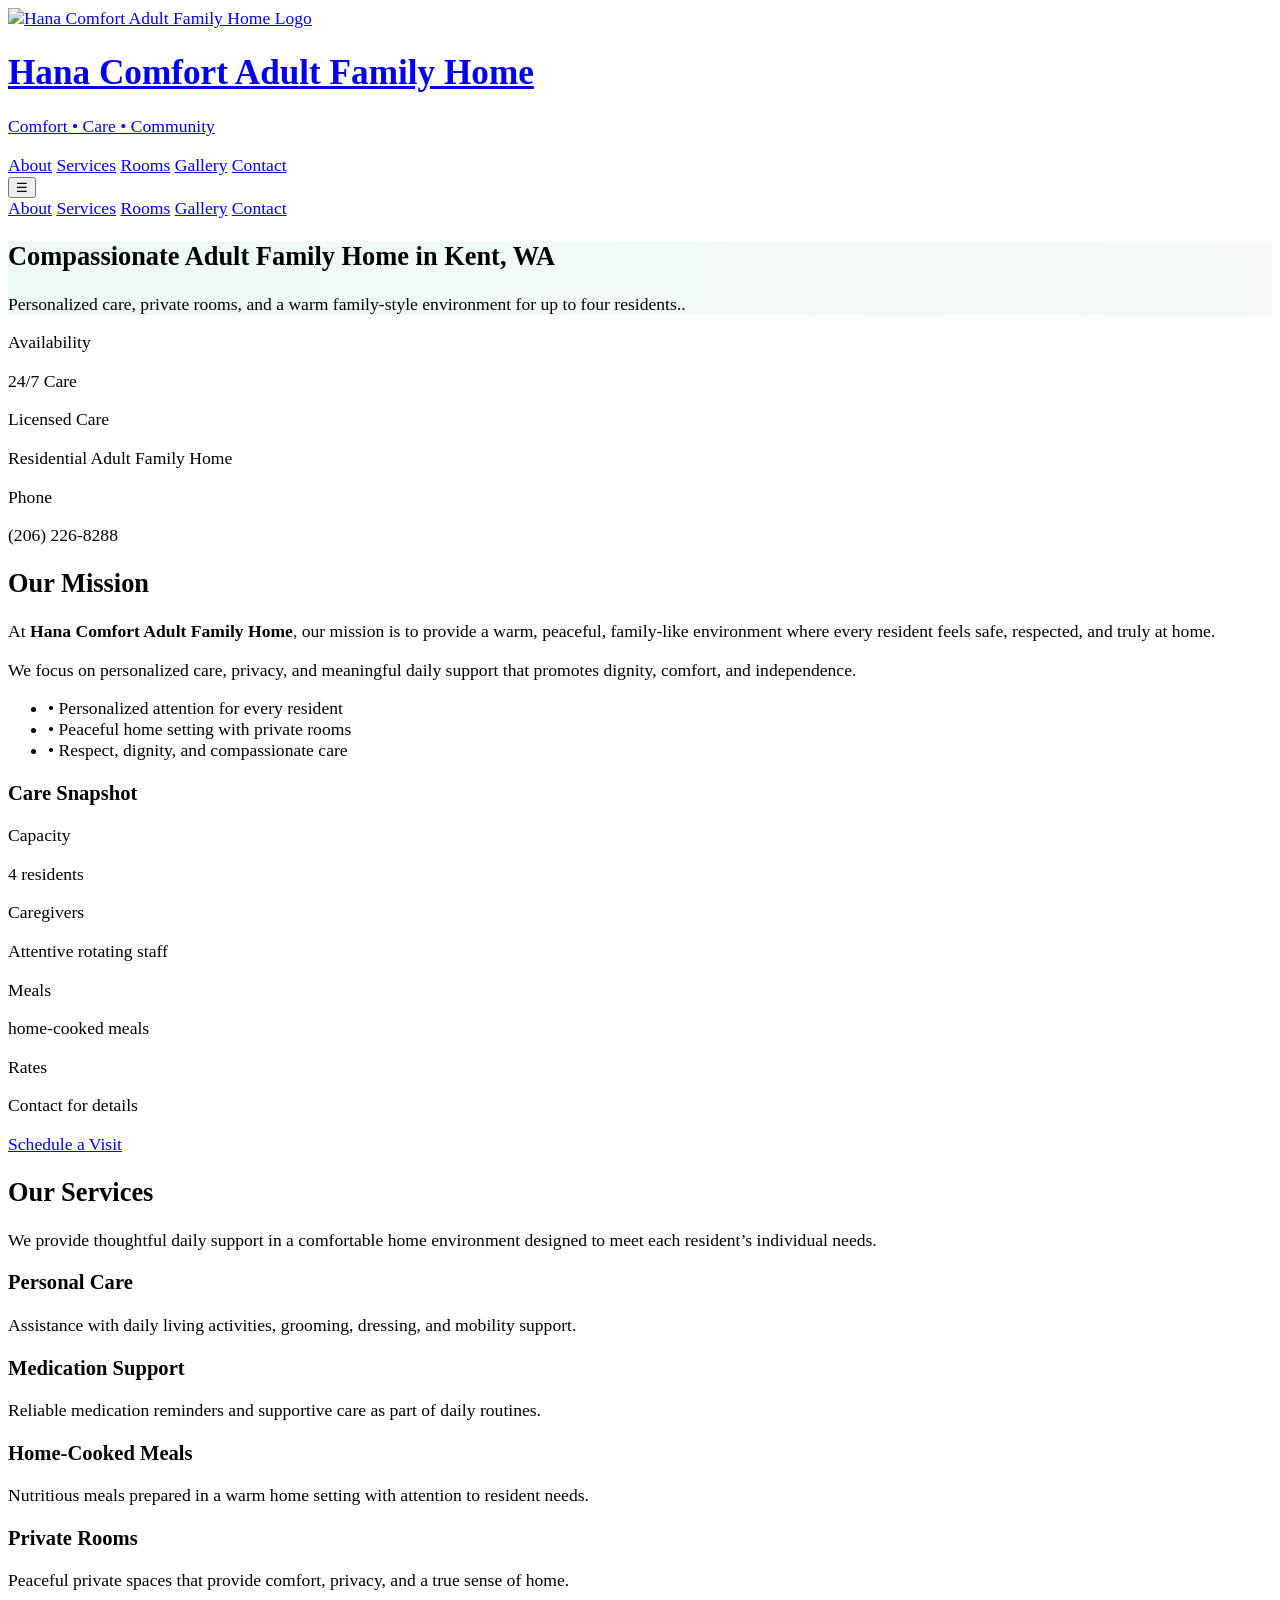
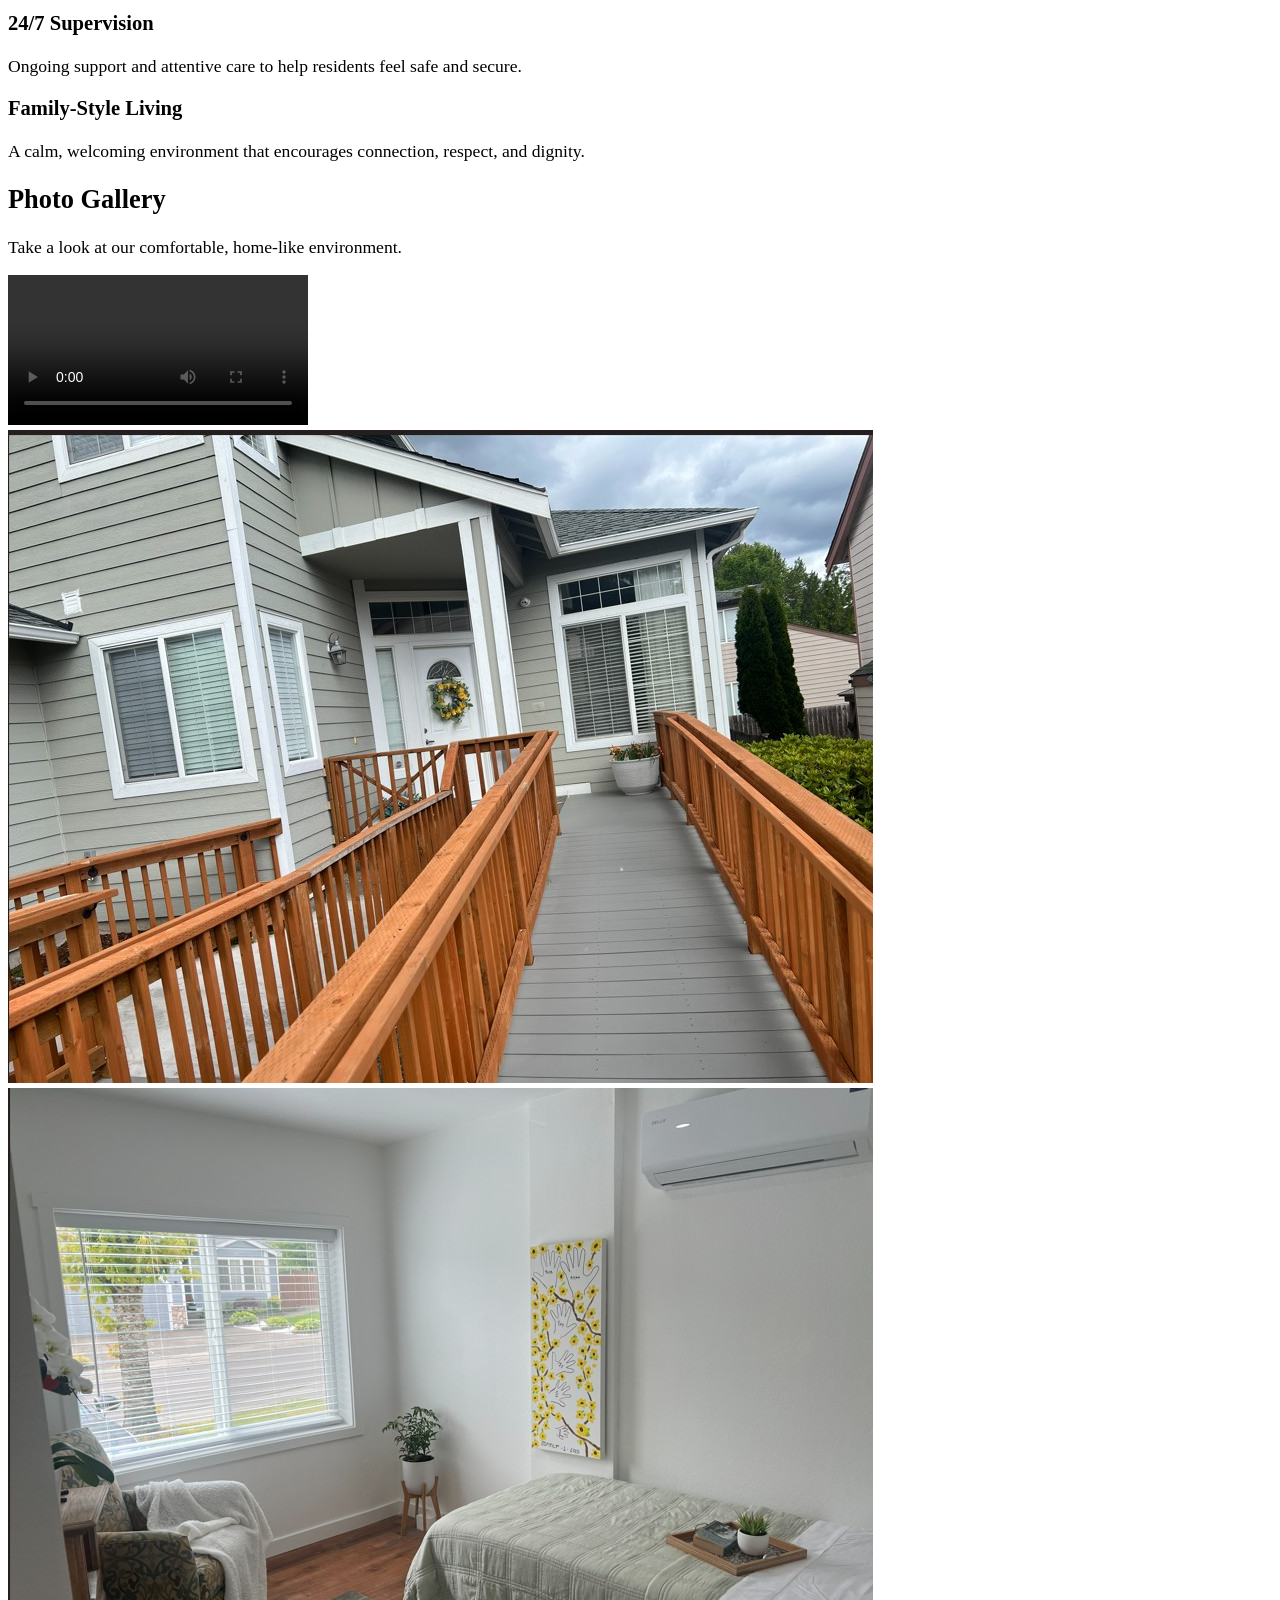
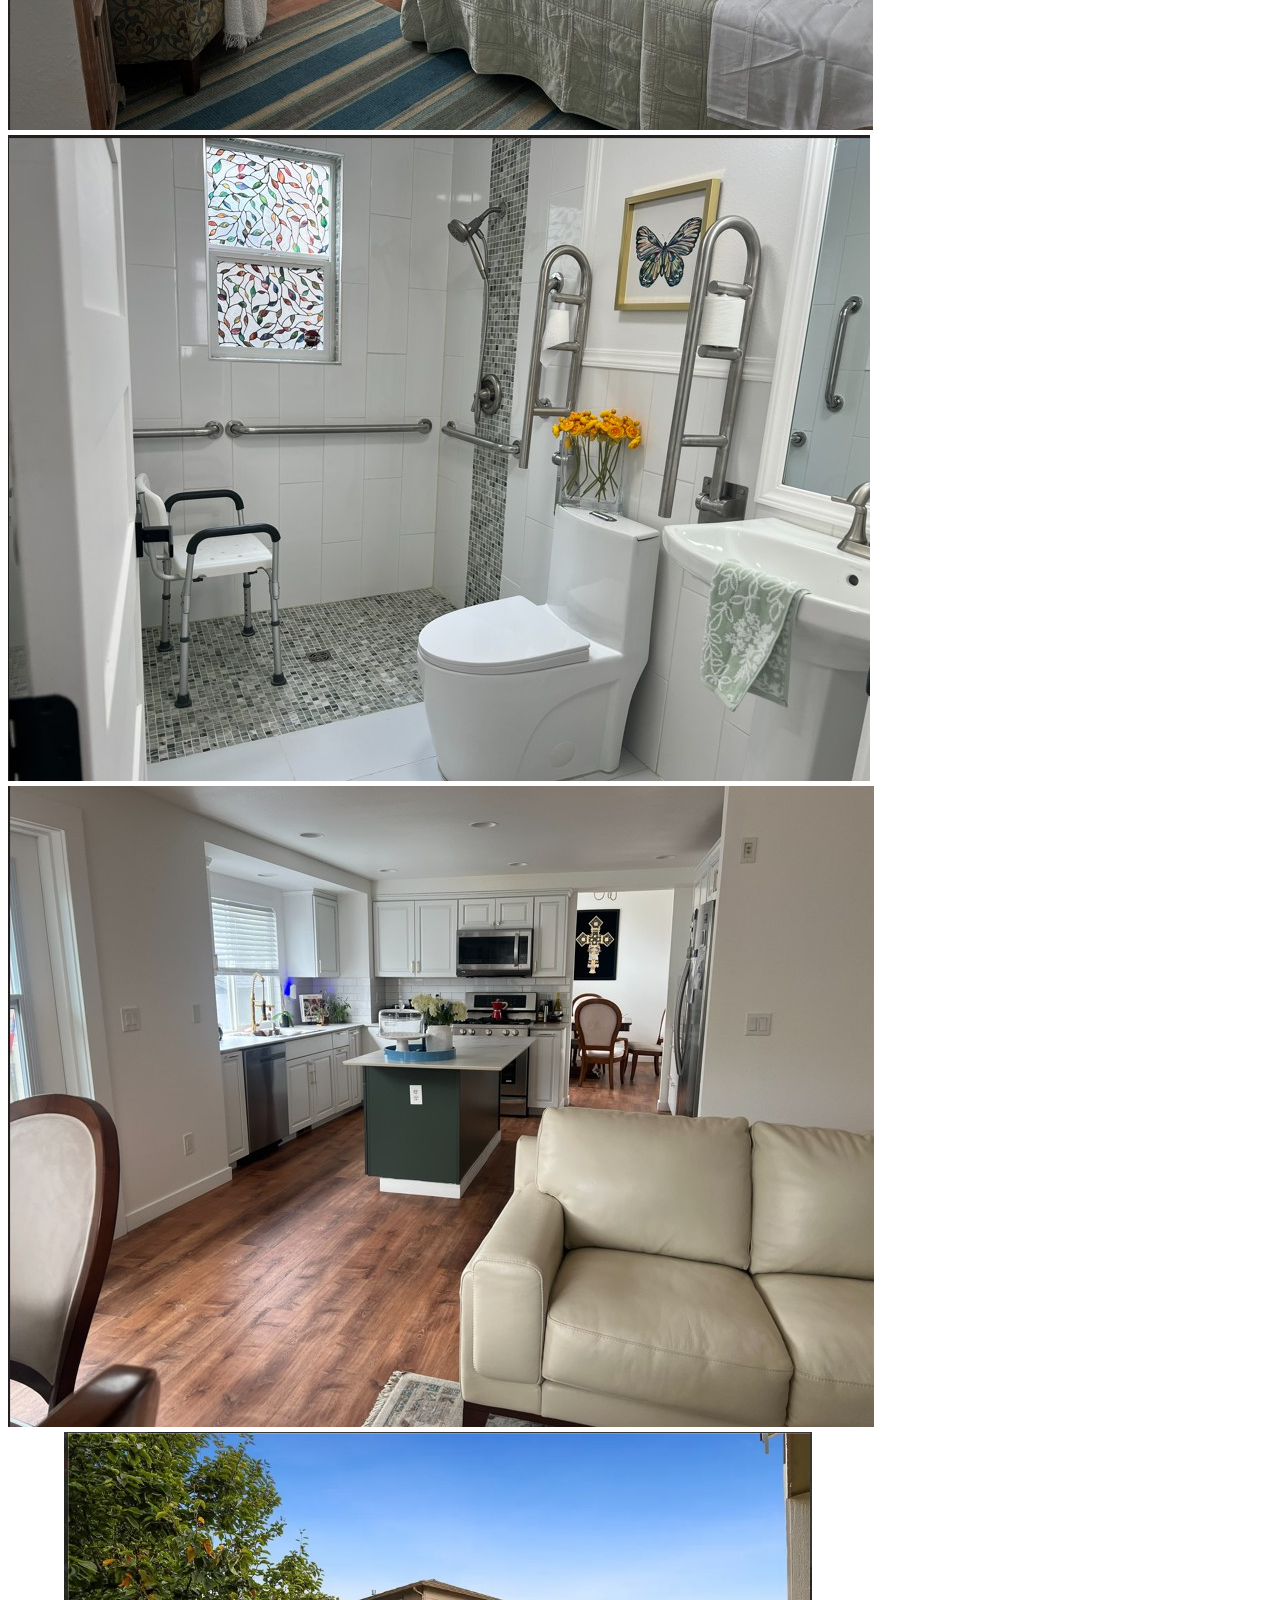
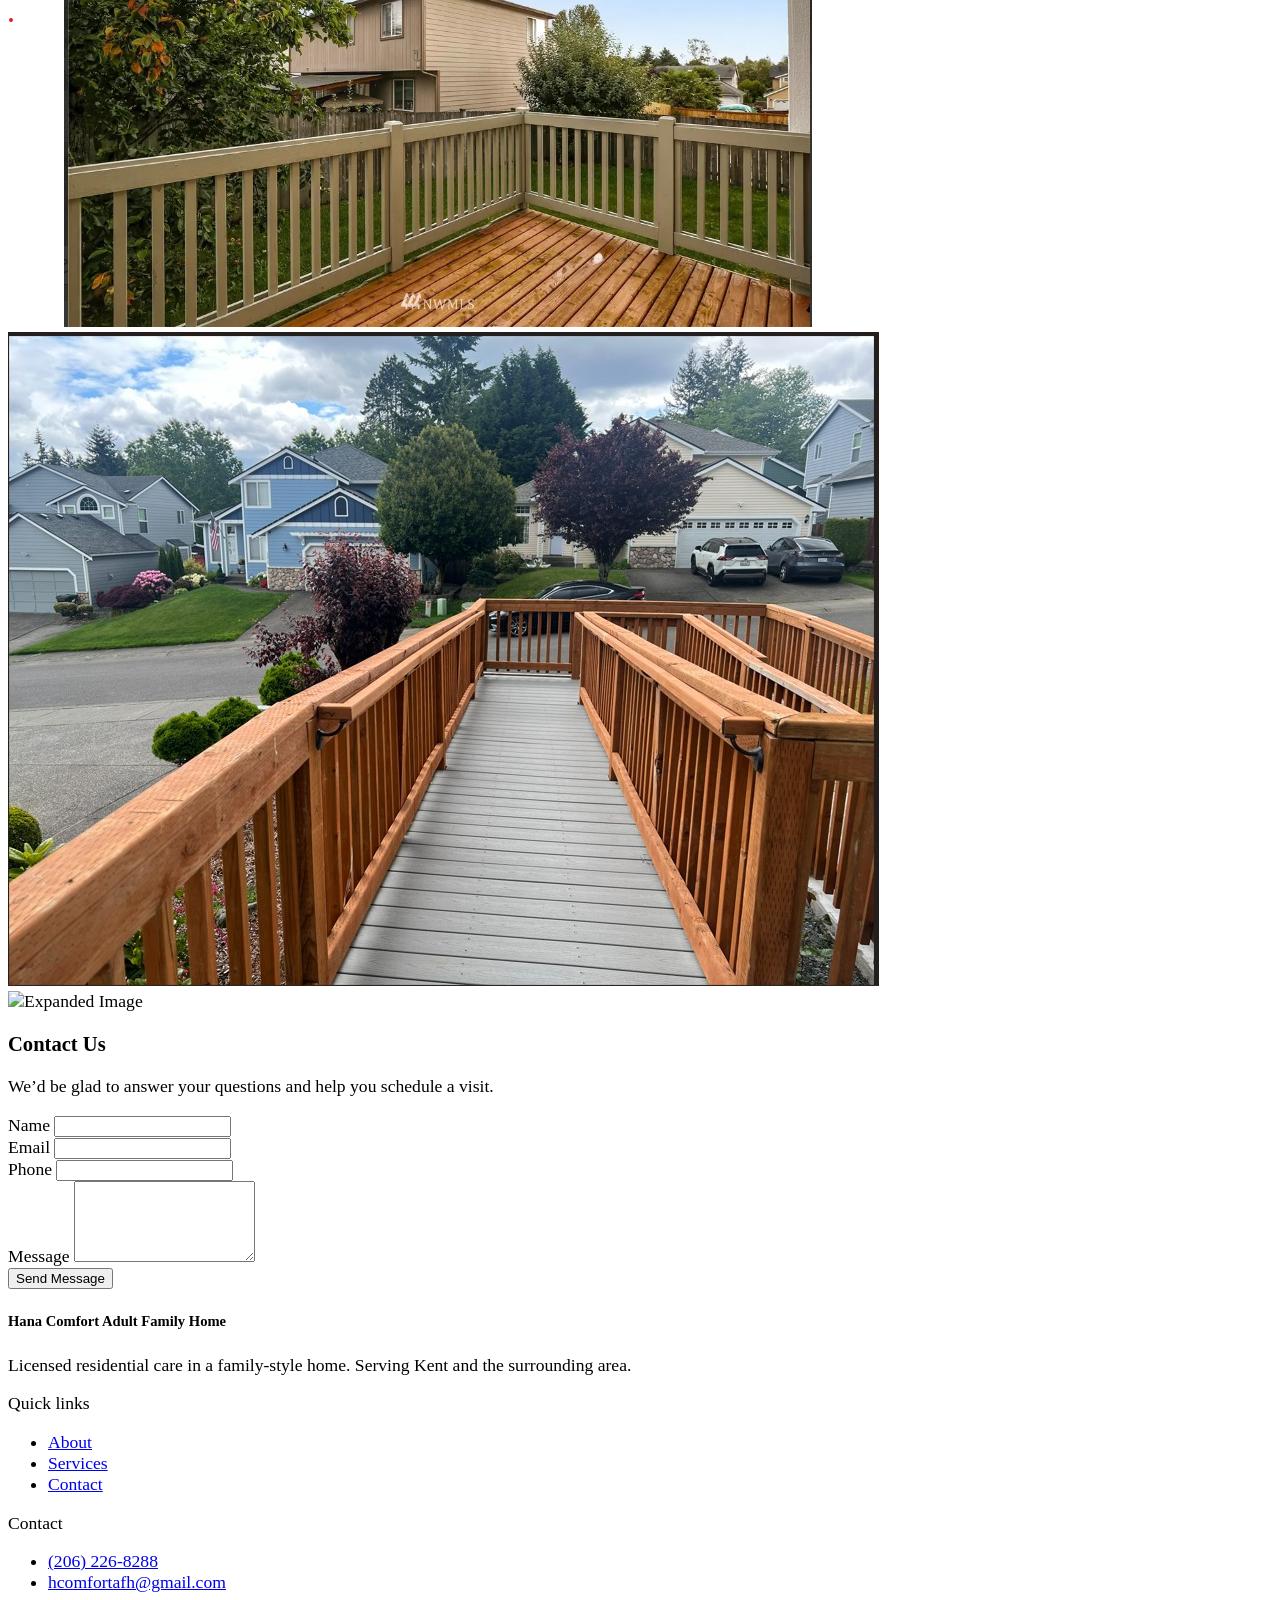
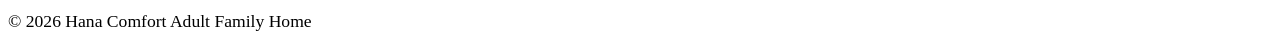
==== index.html @ 5537811c "more professional and less text" ====
<!doctype html>
<html lang="en">
<head>
    <!-- =========================================================
         BASIC PAGE SETUP
         ========================================================= -->
    <meta charset="utf-8" />
    <meta name="viewport" content="width=device-width,initial-scale=1" />
    <title>Hana Comfort Adult Family Home</title>
    <meta name="description" content="Hana Comfort Adult Family Home — compassionate, licensed residential care in a home-like setting." />

    <!-- Tailwind CDN for styling -->
    <script src="https://cdn.tailwindcss.com"></script>

    <style>
        /* =========================================================
           SMALL CUSTOM CSS
           ========================================================= */
        .gradient-hero {
            background: linear-gradient(90deg, rgba(16,185,129,0.08), rgba(6,95,70,0.04));
        }

        .focus-ring:focus {
            outline: 3px solid rgba(16,185,129,0.25);
            outline-offset: 2px;
        }

        body {
            font-size: 1.1rem;
        }
    </style>
</head>

<body class="antialiased text-slate-900 bg-slate-50">

<!-- =========================================================
     HEADER
     ========================================================= -->
<header class="bg-white shadow-sm">
    <div class="max-w-7xl mx-auto px-6 py-3 flex items-center justify-between">

        <!-- Logo + Site Name -->
        <a href="#home" class="flex items-center gap-3 min-w-0">
            <img
                    src="images/hana comfort logo.jpg"
                    alt="Hana Comfort Adult Family Home Logo"
                    class="w-14 h-14 rounded-full object-cover border border-slate-200"
            >
            <div class="min-w-0">
                <h1 class="text-lg md:text-2xl font-semibold leading-tight text-slate-900">
                    Hana Comfort Adult Family Home
                </h1>
                <p class="text-sm text-slate-500 leading-tight">
                    Comfort • Care • Community
                </p>
            </div>
        </a>

        <!-- Desktop navigation -->
        <nav id="nav" class="hidden md:flex items-center gap-6 text-sm text-slate-700">
            <a href="#about" class="hover:underline">About</a>
            <a href="#services" class="hover:underline">Services</a>
            <a href="#rooms" class="hover:underline">Rooms</a>
            <a href="#gallery" class="hover:underline">Gallery</a>
            <a href="#contact" class="hover:underline">Contact</a>
        </nav>

        <!-- Mobile menu button -->
        <button id="menuBtn"
                class="md:hidden p-2 rounded-md border border-slate-300"
                aria-expanded="false"
                aria-controls="mobileMenu">
            ☰
        </button>
    </div>

    <!-- Mobile menu -->
    <div id="mobileMenu" class="md:hidden hidden border-t bg-white">
        <div class="px-6 py-4 flex flex-col gap-3 text-slate-700">
            <a href="#about" class="block">About</a>
            <a href="#services" class="block">Services</a>
            <a href="#rooms" class="block">Rooms</a>
            <a href="#gallery" class="block">Gallery</a>
            <a href="#contact" class="block">Contact</a>
        </div>
    </div>
</header>

<main id="home">

    <!-- =========================================================
         HERO SECTION
         ========================================================= -->
    <section class="gradient-hero">
        <div class="max-w-7xl mx-auto px-8 py-12 grid grid-cols-1 gap-8 items-center">
            <div>
                <h1 class="text-4xl md:text-4xl font-extrabold">Compassionate Adult Family Home in Kent, WA</h1>

                <p class="mt-4 text-slate-600">
                    Personalized care, private rooms, and a warm family-style environment for up to four residents..
                </p>

                <!--<div class="mt-6 flex gap-3">
                    <a href="#contact" class="px-5 py-3 bg-emerald-500 text-white rounded-md shadow">Schedule a Visit</a>
                </div>-->

                <!--<p class="mt-5 text-sm text-slate-500">
                    24/7 care • Private rooms • Licensed caregivers
                </p>-->
            </div>
        </div>
    </section>

    <!-- =========================================================
         QUICK INFO STRIP
         ========================================================= -->
    <section class="bg-white border-t border-b border-slate-200">
        <div class="max-w-6xl mx-auto px-6 py-6 grid md:grid-cols-3 gap-6 text-center md:text-left">
            <div>
                <p class="text-sm text-slate-500">Availability</p>
                <p class="text-lg font-semibold text-slate-900">24/7 Care</p>
            </div>

            <div>
                <p class="text-sm text-slate-500">Licensed Care</p>
                <p class="text-lg font-semibold text-slate-900">Residential Adult Family Home</p>
            </div>

            <div>
                <p class="text-sm text-slate-500">Phone</p>
                <p class="text-lg font-semibold text-slate-900">(206) 226-8288</p>
            </div>
        </div>
    </section>

    <!-- =========================================================
         ABOUT SECTION
         ========================================================= -->
    <section id="about" class="bg-white py-16">
        <div class="max-w-6xl mx-auto px-6 grid md:grid-cols-2 gap-12 items-start">

            <div>
                <h2 class="text-2xl md:text-3xl font-semibold text-slate-900">
                    Our Mission
                </h2>

                <p class="mt-5 text-slate-600 leading-relaxed">
                    At <strong>Hana Comfort Adult Family Home</strong>, our mission is to provide
                    a warm, peaceful, family-like environment where every resident feels safe,
                    respected, and truly at home.
                </p>

                <p class="mt-4 text-slate-600 leading-relaxed">
                    We focus on personalized care, privacy, and meaningful daily support that
                    promotes dignity, comfort, and independence.
                </p>

                <ul class="mt-6 space-y-2 text-slate-700">
                    <li>• Personalized attention for every resident</li>
                    <li>• Peaceful home setting with private rooms</li>
                    <li>• Respect, dignity, and compassionate care</li>
                </ul>
            </div>

            <div class="bg-slate-50 rounded-2xl border border-slate-200 p-6">
                <h3 class="text-xl font-semibold text-slate-900">Care Snapshot</h3>

                <div class="mt-5 grid grid-cols-2 gap-6 text-slate-700">
                    <div>
                        <p class="text-sm text-slate-500">Capacity</p>
                        <p class="font-medium">4 residents</p>
                    </div>

                    <div>
                        <p class="text-sm text-slate-500">Caregivers</p>
                        <p class="font-medium">Attentive rotating staff</p>
                    </div>

                    <div>
                        <p class="text-sm text-slate-500">Meals</p>
                        <p class="font-medium">home-cooked meals</p>
                    </div>

                    <div>
                        <p class="text-sm text-slate-500">Rates</p>
                        <p class="font-medium">Contact for details</p>
                    </div>
                    <div class="mt-6 flex gap-3">
                        <a href="#contact" class="px-5 py-3 bg-emerald-500 text-white rounded-md shadow">Schedule a Visit</a>
                    </div>
                </div>
            </div>

        </div>
    </section>

    <!-- =========================================================
         SERVICES SECTION
         ========================================================= -->
    <section id="services" class="bg-slate-100 py-16">
        <div class="max-w-6xl mx-auto px-6">
            <div class="max-w-2xl">
                <h2 class="text-2xl md:text-3xl font-semibold text-slate-900">
                    Our Services
                </h2>
                <p class="mt-4 text-slate-600 leading-relaxed">
                    We provide thoughtful daily support in a comfortable home environment designed
                    to meet each resident’s individual needs.
                </p>
            </div>

            <div class="mt-10 grid md:grid-cols-3 gap-6">
                <div class="bg-white rounded-2xl border border-slate-200 p-6">
                    <h3 class="text-lg font-semibold text-slate-900">Personal Care</h3>
                    <p class="mt-3 text-slate-600 leading-relaxed">
                        Assistance with daily living activities, grooming, dressing, and mobility support.
                    </p>
                </div>

                <div class="bg-white rounded-2xl border border-slate-200 p-6">
                    <h3 class="text-lg font-semibold text-slate-900">Medication Support</h3>
                    <p class="mt-3 text-slate-600 leading-relaxed">
                        Reliable medication reminders and supportive care as part of daily routines.
                    </p>
                </div>

                <div class="bg-white rounded-2xl border border-slate-200 p-6">
                    <h3 class="text-lg font-semibold text-slate-900">Home-Cooked Meals</h3>
                    <p class="mt-3 text-slate-600 leading-relaxed">
                        Nutritious meals prepared in a warm home setting with attention to resident needs.
                    </p>
                </div>

                <div class="bg-white rounded-2xl border border-slate-200 p-6">
                    <h3 class="text-lg font-semibold text-slate-900">Private Rooms</h3>
                    <p class="mt-3 text-slate-600 leading-relaxed">
                        Peaceful private spaces that provide comfort, privacy, and a true sense of home.
                    </p>
                </div>

                <div class="bg-white rounded-2xl border border-slate-200 p-6">
                    <h3 class="text-lg font-semibold text-slate-900">24/7 Supervision</h3>
                    <p class="mt-3 text-slate-600 leading-relaxed">
                        Ongoing support and attentive care to help residents feel safe and secure.
                    </p>
                </div>

                <div class="bg-white rounded-2xl border border-slate-200 p-6">
                    <h3 class="text-lg font-semibold text-slate-900">Family-Style Living</h3>
                    <p class="mt-3 text-slate-600 leading-relaxed">
                        A calm, welcoming environment that encourages connection, respect, and dignity.
                    </p>
                </div>
            </div>
        </div>
    </section>
    </section>

    <!-- =========================================================
         ROOMS SECTION
         ========================================================= -->
<!--    <section id="rooms" class="bg-white py-16">
        <div class="max-w-6xl mx-auto px-6">
            <div class="max-w-2xl">
                <h2 class="text-2xl md:text-3xl font-semibold text-slate-900">
                    Private Rooms
                </h2>
                <p class="mt-4 text-slate-600 leading-relaxed">
                    Our home offers a small, peaceful setting with private rooms that help residents
                    feel comfortable, secure, and respected.
                </p>
            </div>

            <div class="mt-10 grid md:grid-cols-2 gap-6">
                <div class="bg-slate-50 rounded-2xl border border-slate-200 p-6">
                    <h3 class="text-lg font-semibold text-slate-900">Comfortable Living Spaces</h3>
                    <p class="mt-3 text-slate-600">
                        Designed to feel warm, calm, and welcoming for daily life.
                    </p>
                </div>

                <div class="bg-slate-50 rounded-2xl border border-slate-200 p-6">
                    <h3 class="text-lg font-semibold text-slate-900">Small Home Environment</h3>
                    <p class="mt-3 text-slate-600">
                        With only four residents, each person receives more personal attention and care.
                    </p>
                </div>
            </div>
        </div>
    </section>-->

    <!-- =========================================================
         GALLERY SECTION
         ========================================================= -->
    <section id="gallery" class="bg-emerald-50 py-20">
        <div class="max-w-7xl mx-auto px-8 text-center">
            <h2 class="text-3xl font-bold text-emerald-800 mb-12">Photo Gallery</h2>
            <p class="mt-3 text-slate-600">
                Take a look at our comfortable, home-like environment.
            </p>

            <!-- Video -->
            <div class="mt-8">
                <video controls class="w-full rounded-xl">
                    <source src="video/home-tour.mp4" type="video/mp4">
                </video>
            </div>

            <div class="grid sm:grid-cols-2 md:grid-cols-3 gap-4">
                <img src="images/Front_Door.jpg" alt="Front door" class="rounded-xl shadow-md h-96 w-full object-cover transition-transform duration-300 hover:scale-105 cursor-pointer">
                <img src="images/Br.jpg" alt="Bedroom area" class="rounded-xl shadow-md h-96 w-full object-cover transition-transform duration-300 hover:scale-105 cursor-pointer">
                <img src="images/Shower.jpg" alt="Shower area" class="rounded-xl shadow-md h-96 w-full object-cover transition-transform duration-300 hover:scale-105 cursor-pointer">
                <img src="images/Kitchen.jpg" alt="Kitchen" class="rounded-xl shadow-md h-96 w-full object-cover transition-transform duration-300 hover:scale-105 cursor-pointer">
                <img src="images/garden.jpg" alt="Outdoor garden" class="rounded-xl shadow-md h-96 w-full object-cover transition-transform duration-300 hover:scale-105 cursor-pointer">
                <img src="images/Ramp_and_Neigh.jpg" alt="Ramp and neighborhood" class="rounded-xl shadow-md h-96 w-full object-cover transition-transform duration-300 hover:scale-105 cursor-pointer">
            </div>
        </div>
    </section>

 <!--   <section id="gallery" class="bg-slate-100 py-16">
        <div class="max-w-6xl mx-auto px-6">

            <h2 class="text-2xl md:text-3xl font-semibold text-slate-900">
                Gallery
            </h2>

            <p class="mt-3 text-slate-600">
                Take a look at our comfortable, home-like environment.
            </p>

            &lt;!&ndash; Video &ndash;&gt;
            <div class="mt-8">
                <video controls class="w-full rounded-xl">
                    <source src="video/home-tour.mp4" type="video/mp4">
                </video>
            </div>

            &lt;!&ndash; Images &ndash;&gt;
            <div class="mt-10 grid grid-cols-2 md:grid-cols-3 gap-4">
                <img src="images/living-room.jpg" class="rounded-lg object-cover w-full h-48">
                <img src="images/bedroom.jpg" class="rounded-lg object-cover w-full h-48">
                <img src="images/kitchen.jpg" class="rounded-lg object-cover w-full h-48">
                <img src="images/dining.jpg" class="rounded-lg object-cover w-full h-48">
                <img src="images/bathroom.jpg" class="rounded-lg object-cover w-full h-48">
                <img src="images/outside.jpg" class="rounded-lg object-cover w-full h-48">
            </div>

        </div>
    </section>-->
    <!-- =========================================================
         LIGHTBOX
         ========================================================= -->
    <div id="lightbox" class="hidden fixed inset-0 bg-black/70 flex items-center justify-center z-50">
        <img id="lightbox-img" src="" alt="Expanded Image" class="w-screen h-screen object-contain md:object-cover cursor-zoom-out">
    </div>

    <!-- =========================================================
         CONTACT SECTION
         Formspree version for static site
         USE FORM_ID with MY real Formspree ID
         ========================================================= -->
    <section id="contact" class="max-w-4xl mx-auto px-8 py-16">
        <div class="bg-white p-8 rounded-xl shadow">
            <h3 class="text-2xl font-semibold">Contact Us</h3>
            <p class="mt-2 text-slate-600">
                We’d be glad to answer your questions and help you schedule a visit.
            </p>

            <form
                    id="contactForm"
                    class="mt-6 space-y-4"
                    action="https://formspree.io/f/xykbydrg"
                    method="POST"
            >
                <!-- Subject line for your email notification -->
                <input type="hidden" name="_subject" value="New message from Hana Comfort AFH">

                <!-- Redirect after submit -->
                <input type="hidden" name="_next" value="thank-you.html">

                <div>
                    <label for="name" class="block mb-1 font-medium">Name</label>
                    <input id="name" name="name" required class="w-full border rounded-md px-4 py-3 focus-ring">
                </div>

                <div>
                    <label for="email" class="block mb-1 font-medium">Email</label>
                    <input id="email" type="email" name="email" required class="w-full border rounded-md px-4 py-3 focus-ring">
                </div>

                <div>
                    <label for="phone" class="block mb-1 font-medium">Phone</label>
                    <input id="phone" name="phone" class="w-full border rounded-md px-4 py-3 focus-ring">
                </div>

                <div>
                    <label for="message" class="block mb-1 font-medium">Message</label>
                    <textarea id="message" name="message" required rows="5" class="w-full border rounded-md px-4 py-3 focus-ring"></textarea>
                </div>

                <button type="submit" class="px-5 py-3 bg-emerald-500 text-white rounded-md shadow">
                    Send Message
                </button>
            </form>
        </div>
    </section>
</main>

<!-- =========================================================
     FOOTER
     ========================================================= -->
<footer class="bg-white border-t mt-12">
    <div class="max-w-7xl mx-auto px-8 py-8 grid grid-cols-1 md:grid-cols-3 gap-6">
        <div>
            <h5 class="font-semibold">Hana Comfort Adult Family Home</h5>
            <p class="mt-2 text-sm text-slate-600">
                Licensed residential care in a family-style home. Serving Kent and the surrounding area.
            </p>
        </div>

        <div class="text-sm text-slate-600">
            <div class="font-medium">Quick links</div>
            <ul class="mt-3 space-y-2">
                <li><a href="#about" class="hover:underline">About</a></li>
                <li><a href="#services" class="hover:underline">Services</a></li>
                <li><a href="#contact" class="hover:underline">Contact</a></li>
            </ul>
        </div>

        <div class="text-sm text-slate-600">
            <div class="font-medium">Contact</div>
            <ul class="mt-3 space-y-2">
                <li><a href="tel:+12062268288" class="hover:underline">(206) 226-8288</a></li>
                <li><a href="mailto:hcomfortafh@gmail.com" class="hover:underline">hcomfortafh@gmail.com</a></li>
            </ul>
        </div>
    </div>

    <div class="text-center text-xs text-slate-400 py-4">
        © <span id="year"></span> Hana Comfort Adult Family Home
    </div>
</footer>

<!-- =========================================================
     JAVASCRIPT
     Mobile menu + gallery lightbox + footer year
     No /contact fetch because Formspree handles the form
     ========================================================= -->
<script>
    // Footer year
    document.getElementById('year').textContent = new Date().getFullYear();

    // Mobile menu
    const menuBtn = document.getElementById('menuBtn');
    const mobileMenu = document.getElementById('mobileMenu');

    menuBtn.addEventListener('click', () => {
        const expanded = menuBtn.getAttribute('aria-expanded') === 'true';
        menuBtn.setAttribute('aria-expanded', String(!expanded));
        mobileMenu.classList.toggle('hidden');
    });

    // Gallery lightbox
    const galleryImages = document.querySelectorAll('#gallery img');
    const lightbox = document.getElementById('lightbox');
    const lightboxImg = document.getElementById('lightbox-img');

    galleryImages.forEach(img => {
        img.addEventListener('click', () => {
            lightboxImg.src = img.src;
            lightbox.classList.remove('hidden');
        });
    });

    lightbox.addEventListener('click', () => {
        lightbox.classList.add('hidden');
    });

    // Smooth scrolling for anchor links
    document.querySelectorAll('a[href^="#"]').forEach(a => {
        a.addEventListener('click', (e) => {
            const target = document.querySelector(a.getAttribute('href'));
            if (target) {
                e.preventDefault();
                target.scrollIntoView({ behavior: 'smooth', block: 'start' });
            }
        });
    });
</script>

</body>
</html>
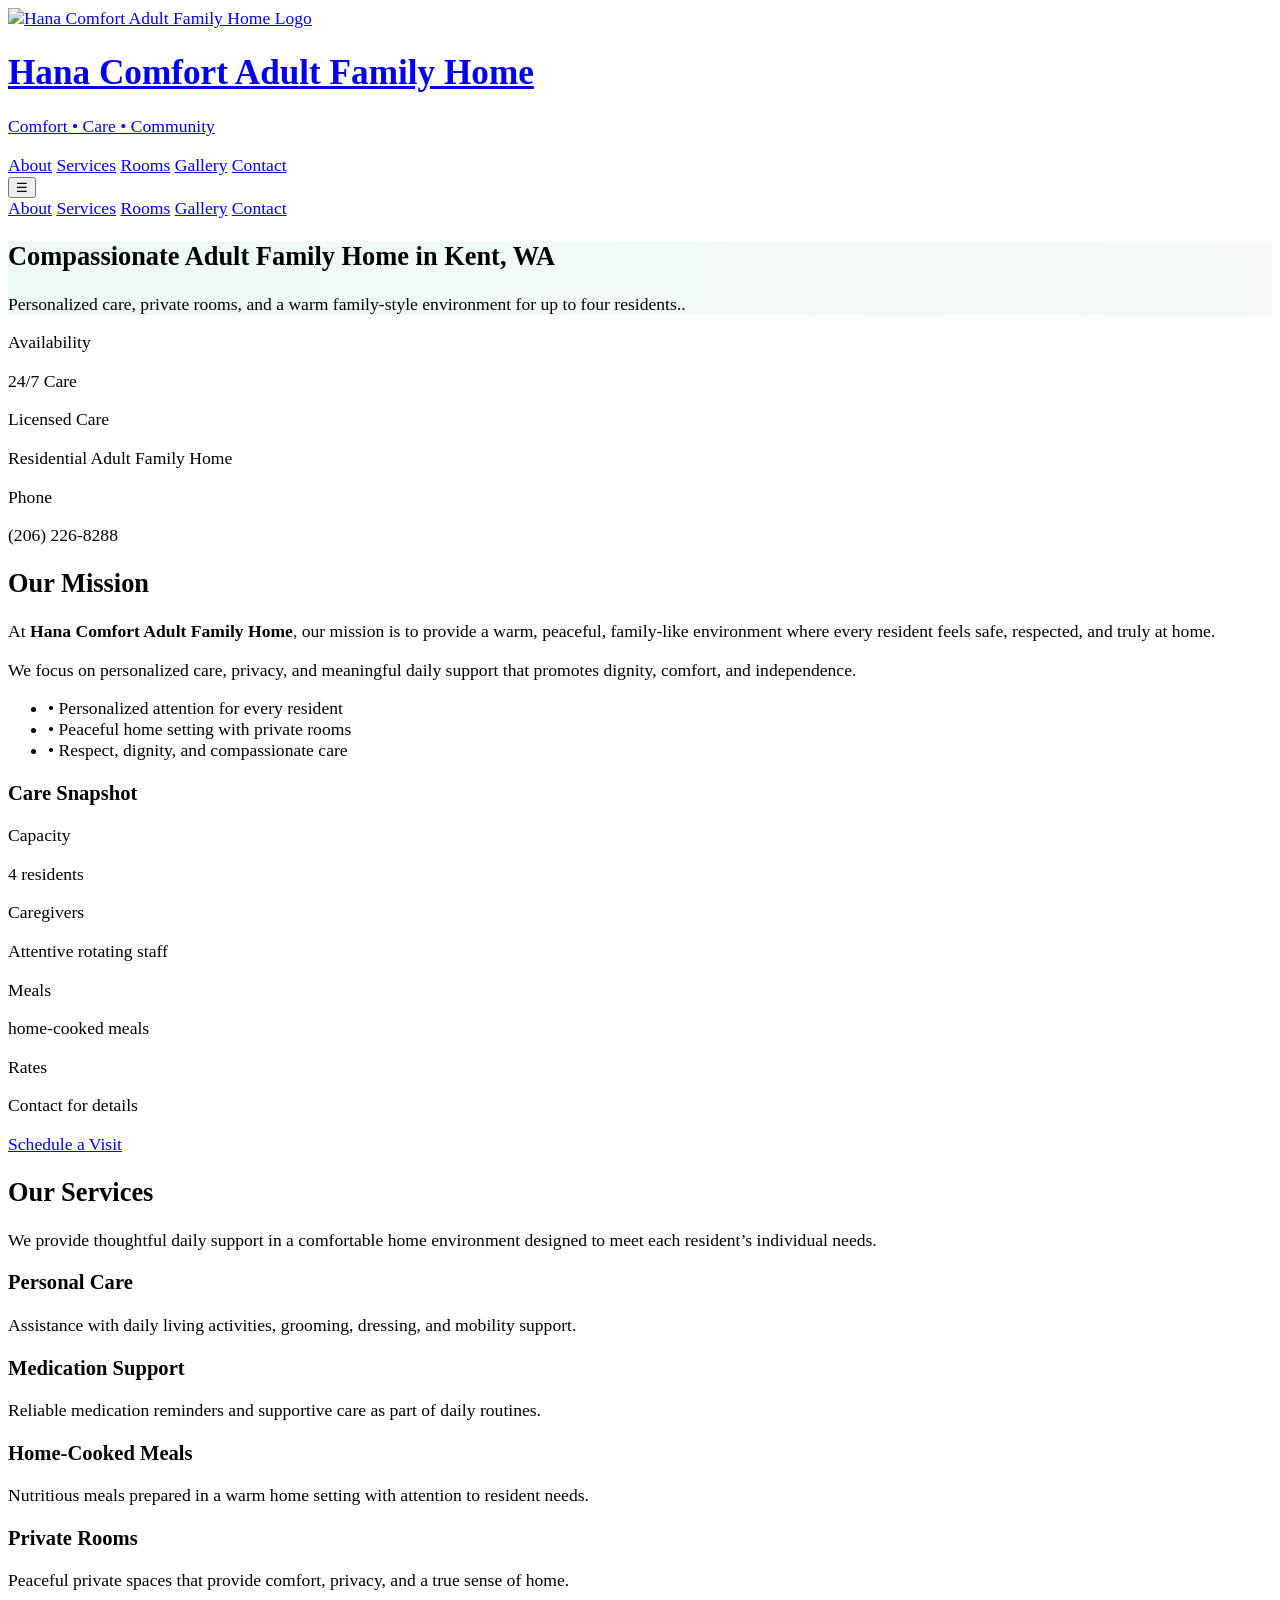
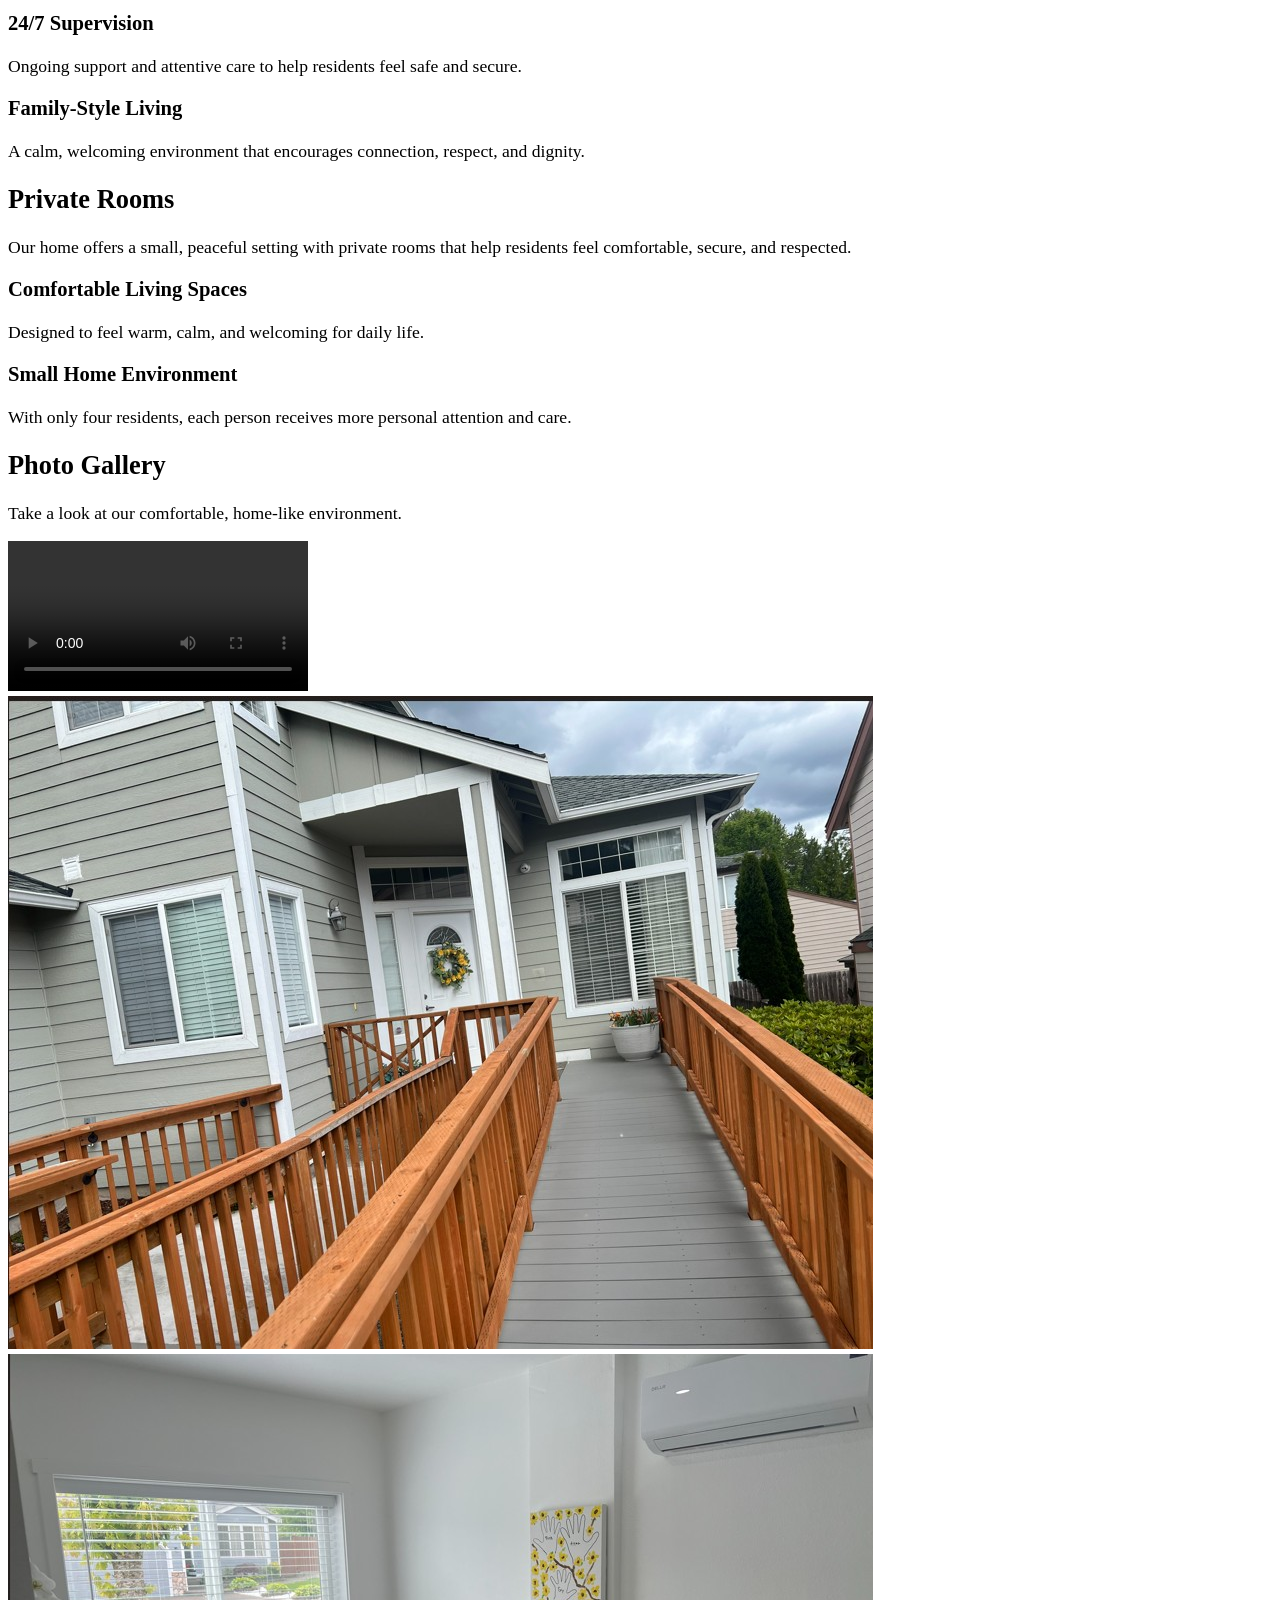
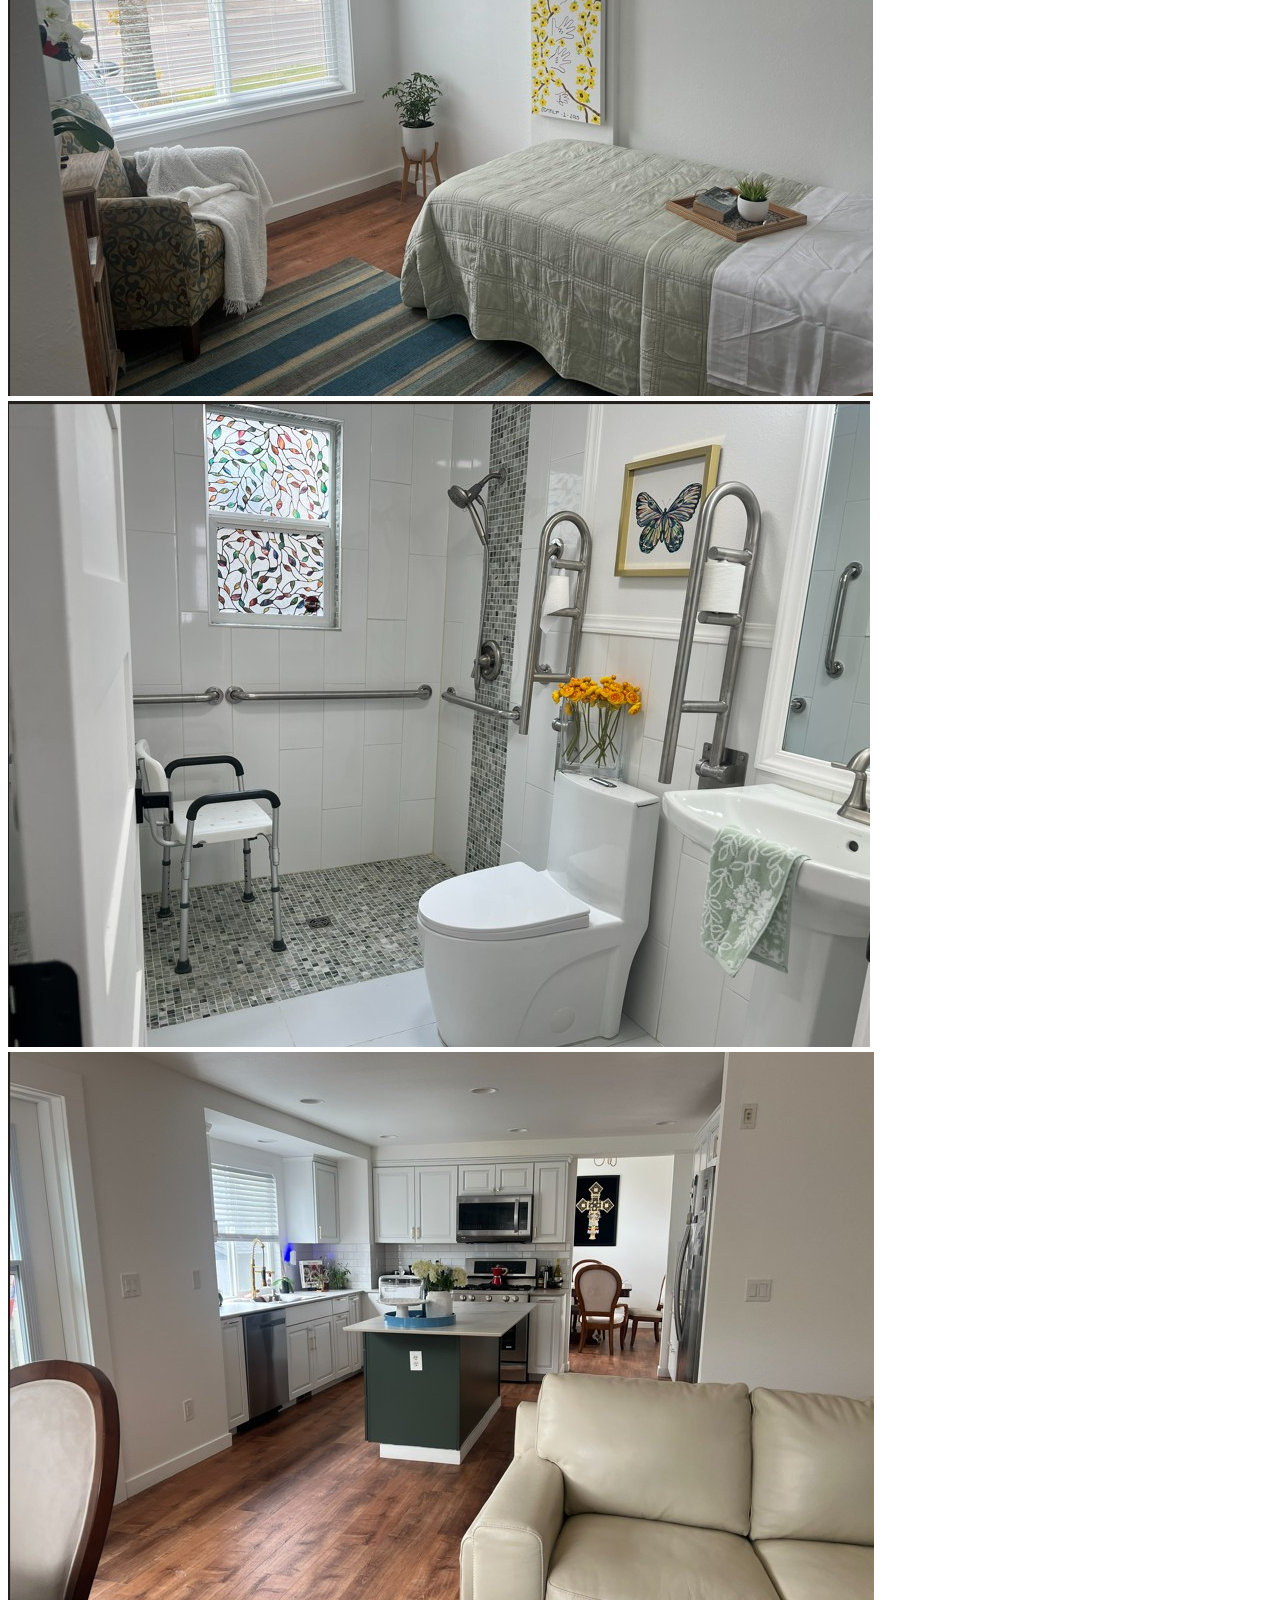
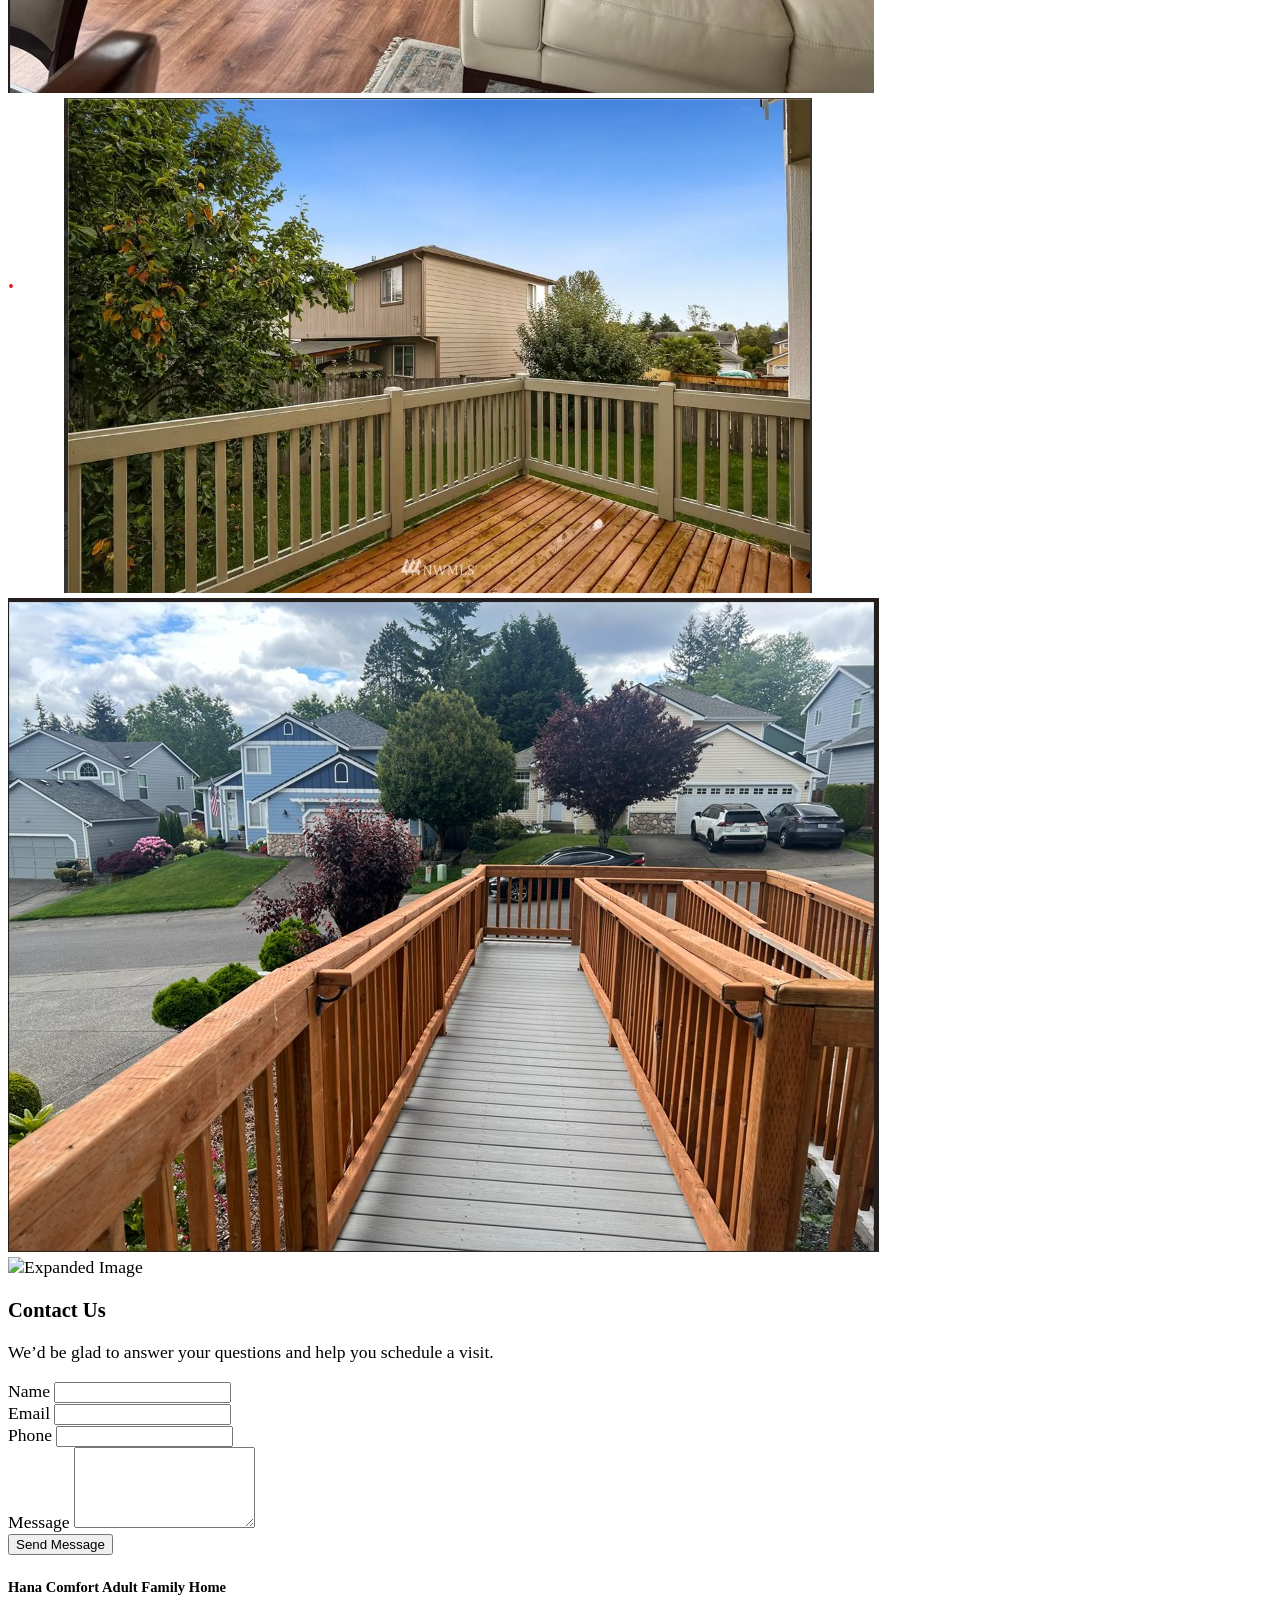
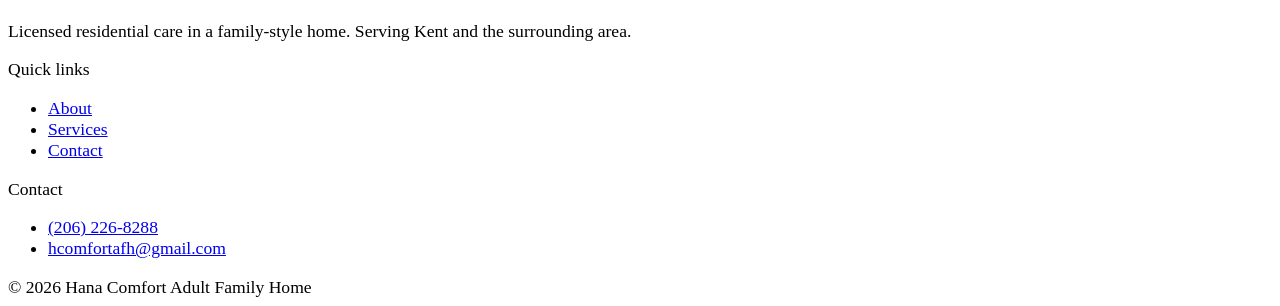
==== commit 810696f1: "Rooms card added" ====
--- a/index.html
+++ b/index.html
@@ -259,7 +259,7 @@
     <!-- =========================================================
          ROOMS SECTION
          ========================================================= -->
-<!--    <section id="rooms" class="bg-white py-16">
+    <section id="rooms" class="bg-white py-16">
         <div class="max-w-6xl mx-auto px-6">
             <div class="max-w-2xl">
                 <h2 class="text-2xl md:text-3xl font-semibold text-slate-900">
@@ -287,7 +287,7 @@
                 </div>
             </div>
         </div>
-    </section>-->
+    </section>
 
     <!-- =========================================================
          GALLERY SECTION
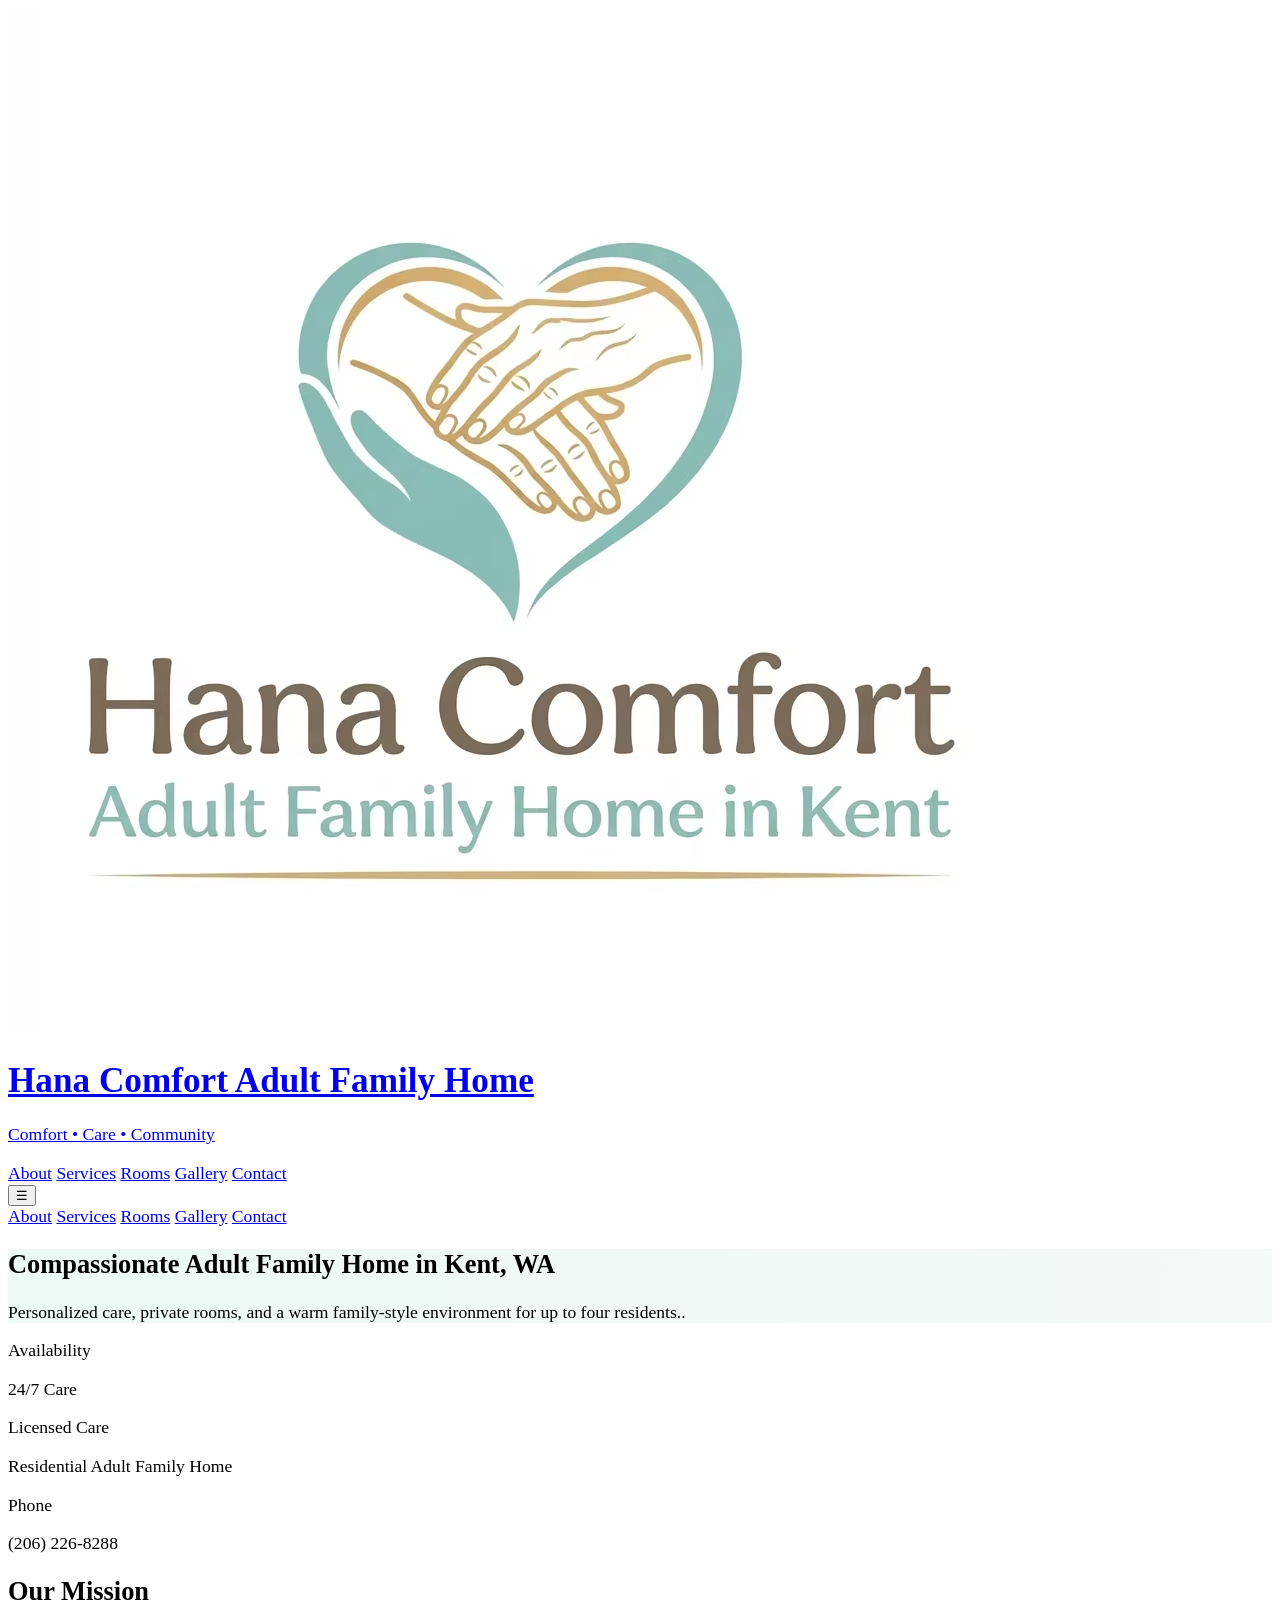
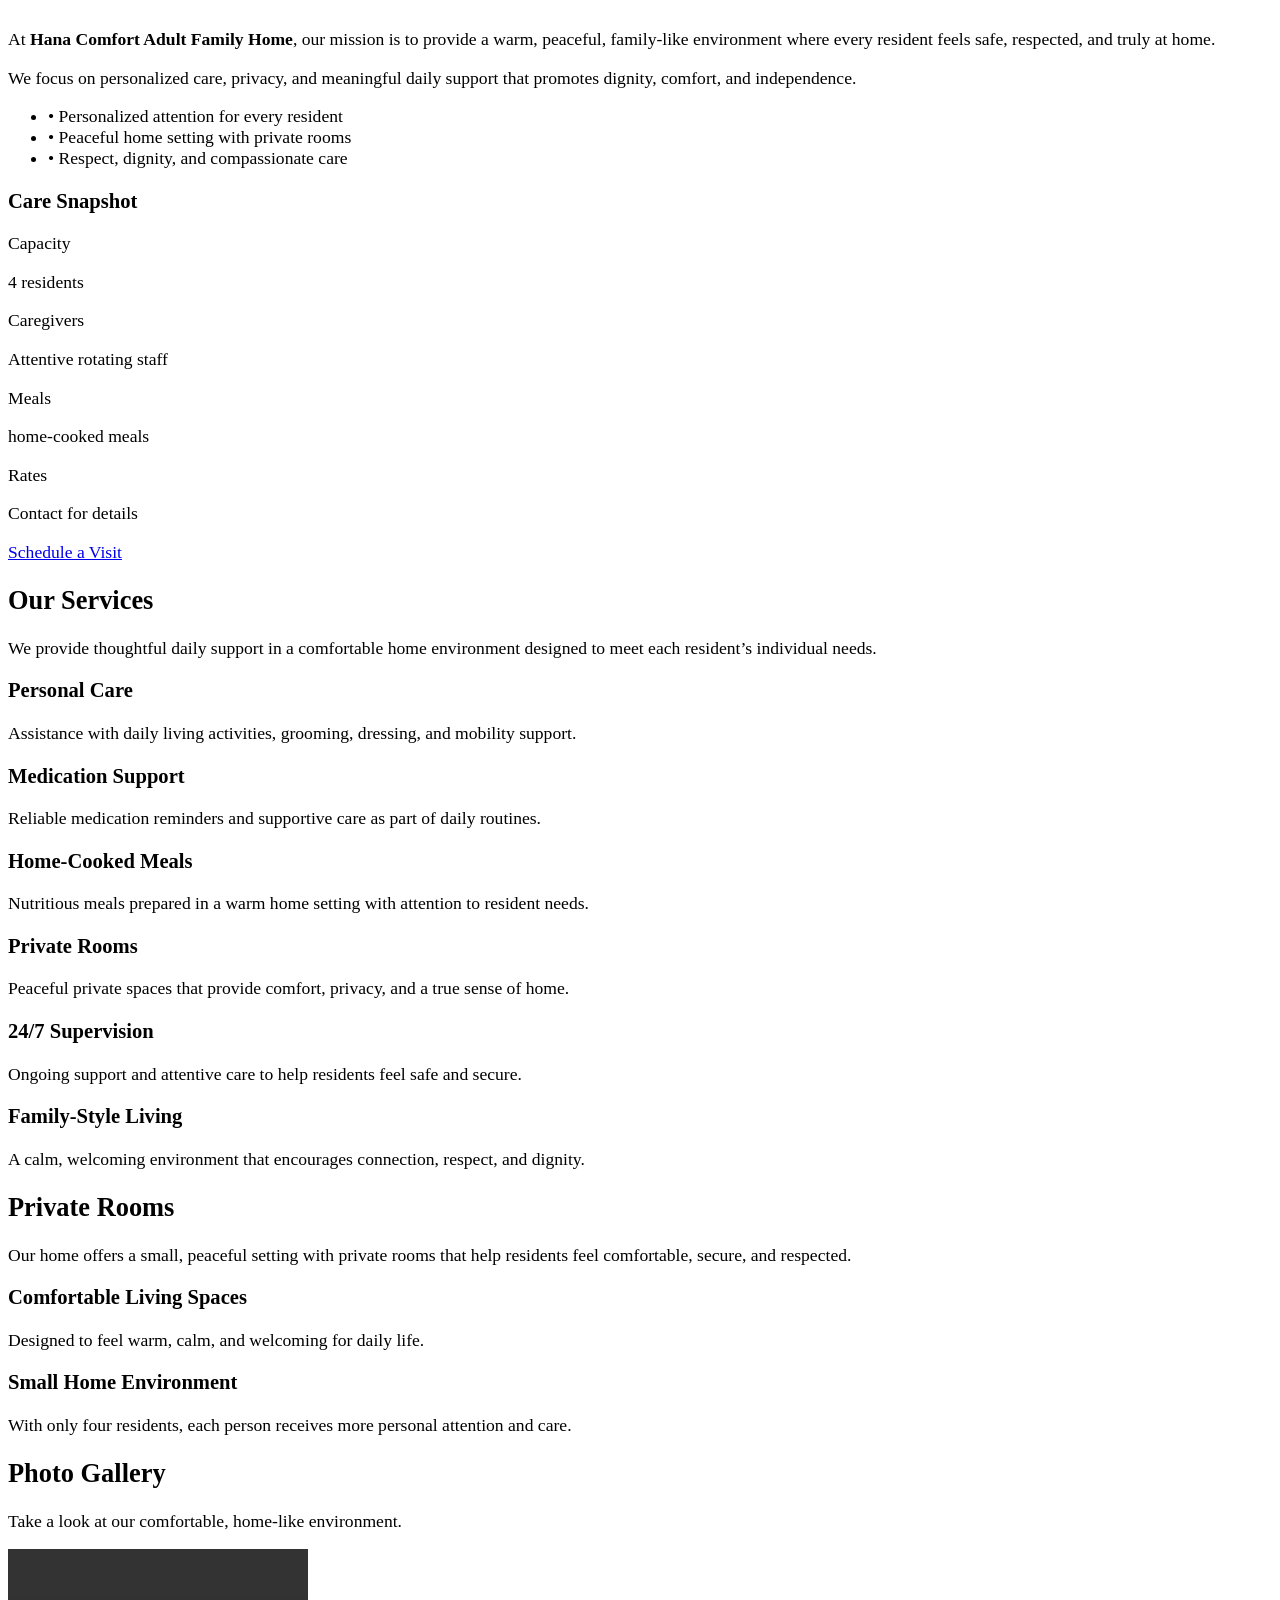
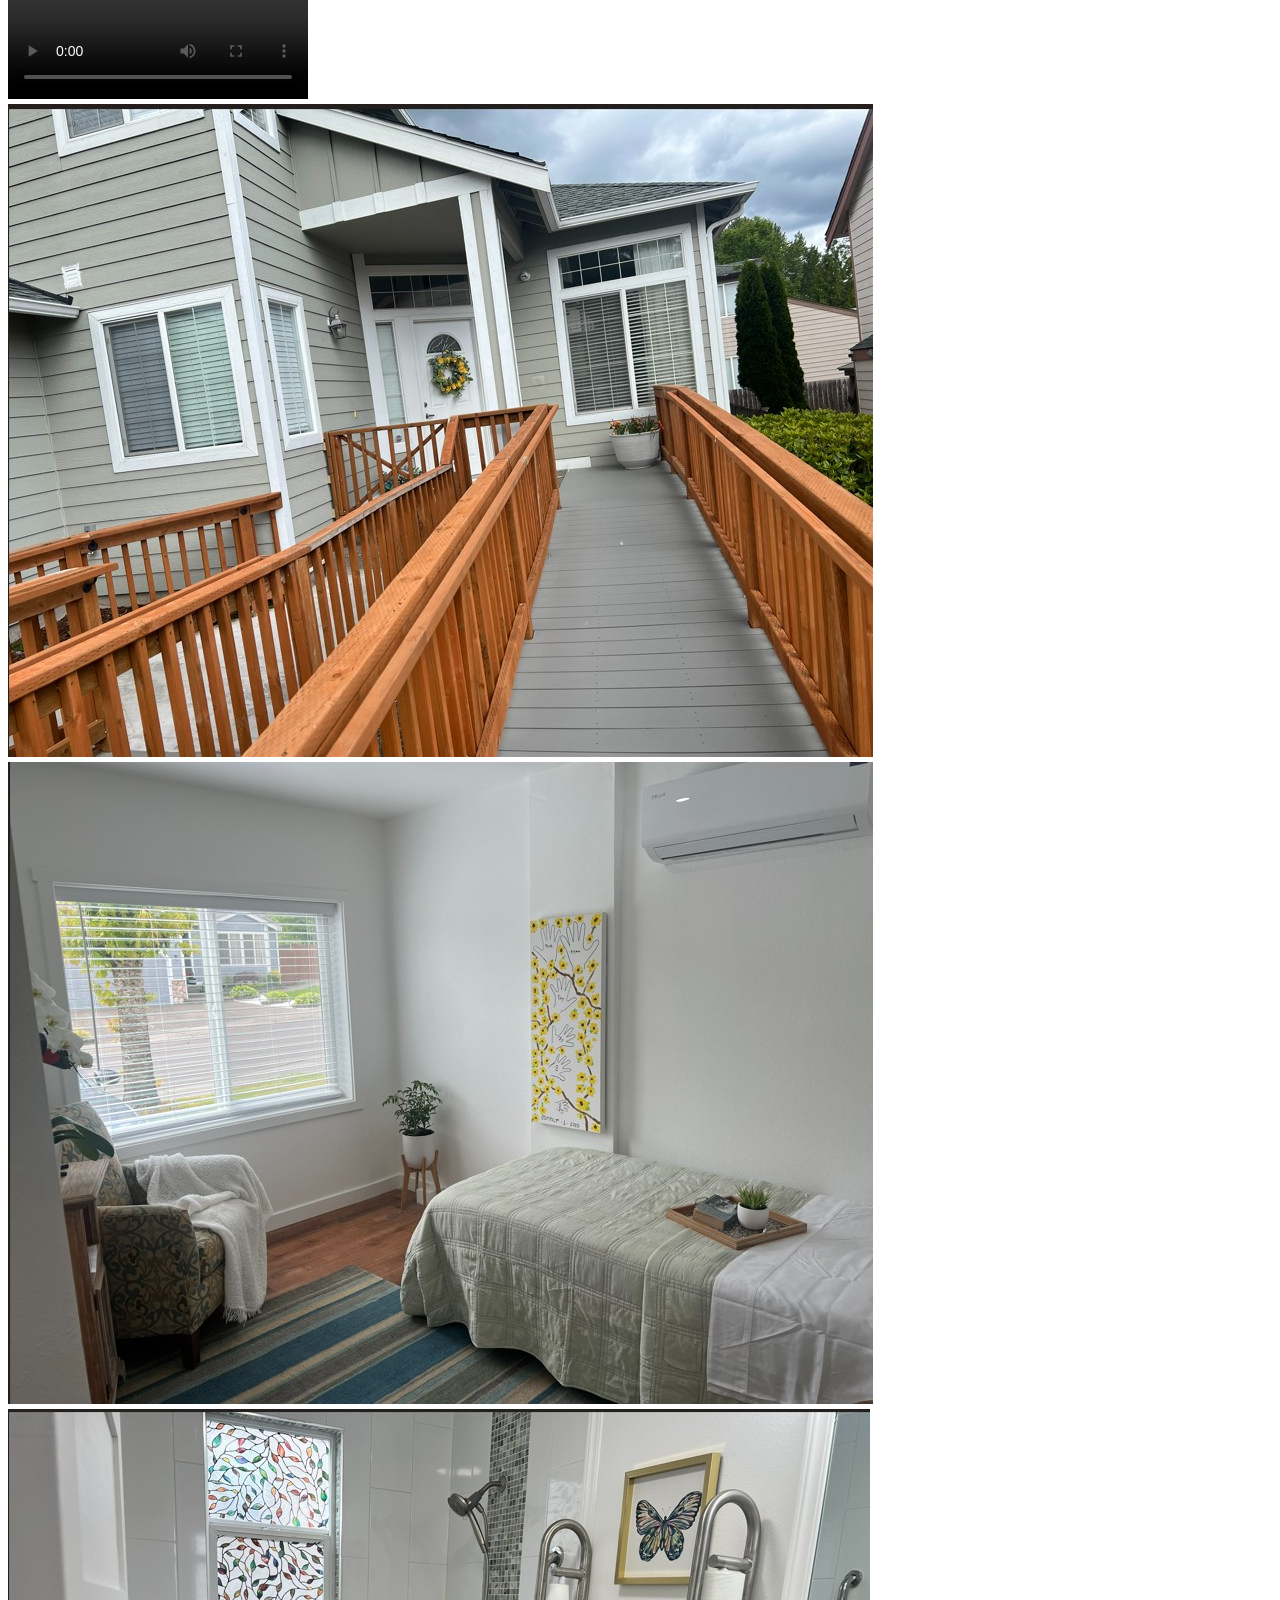
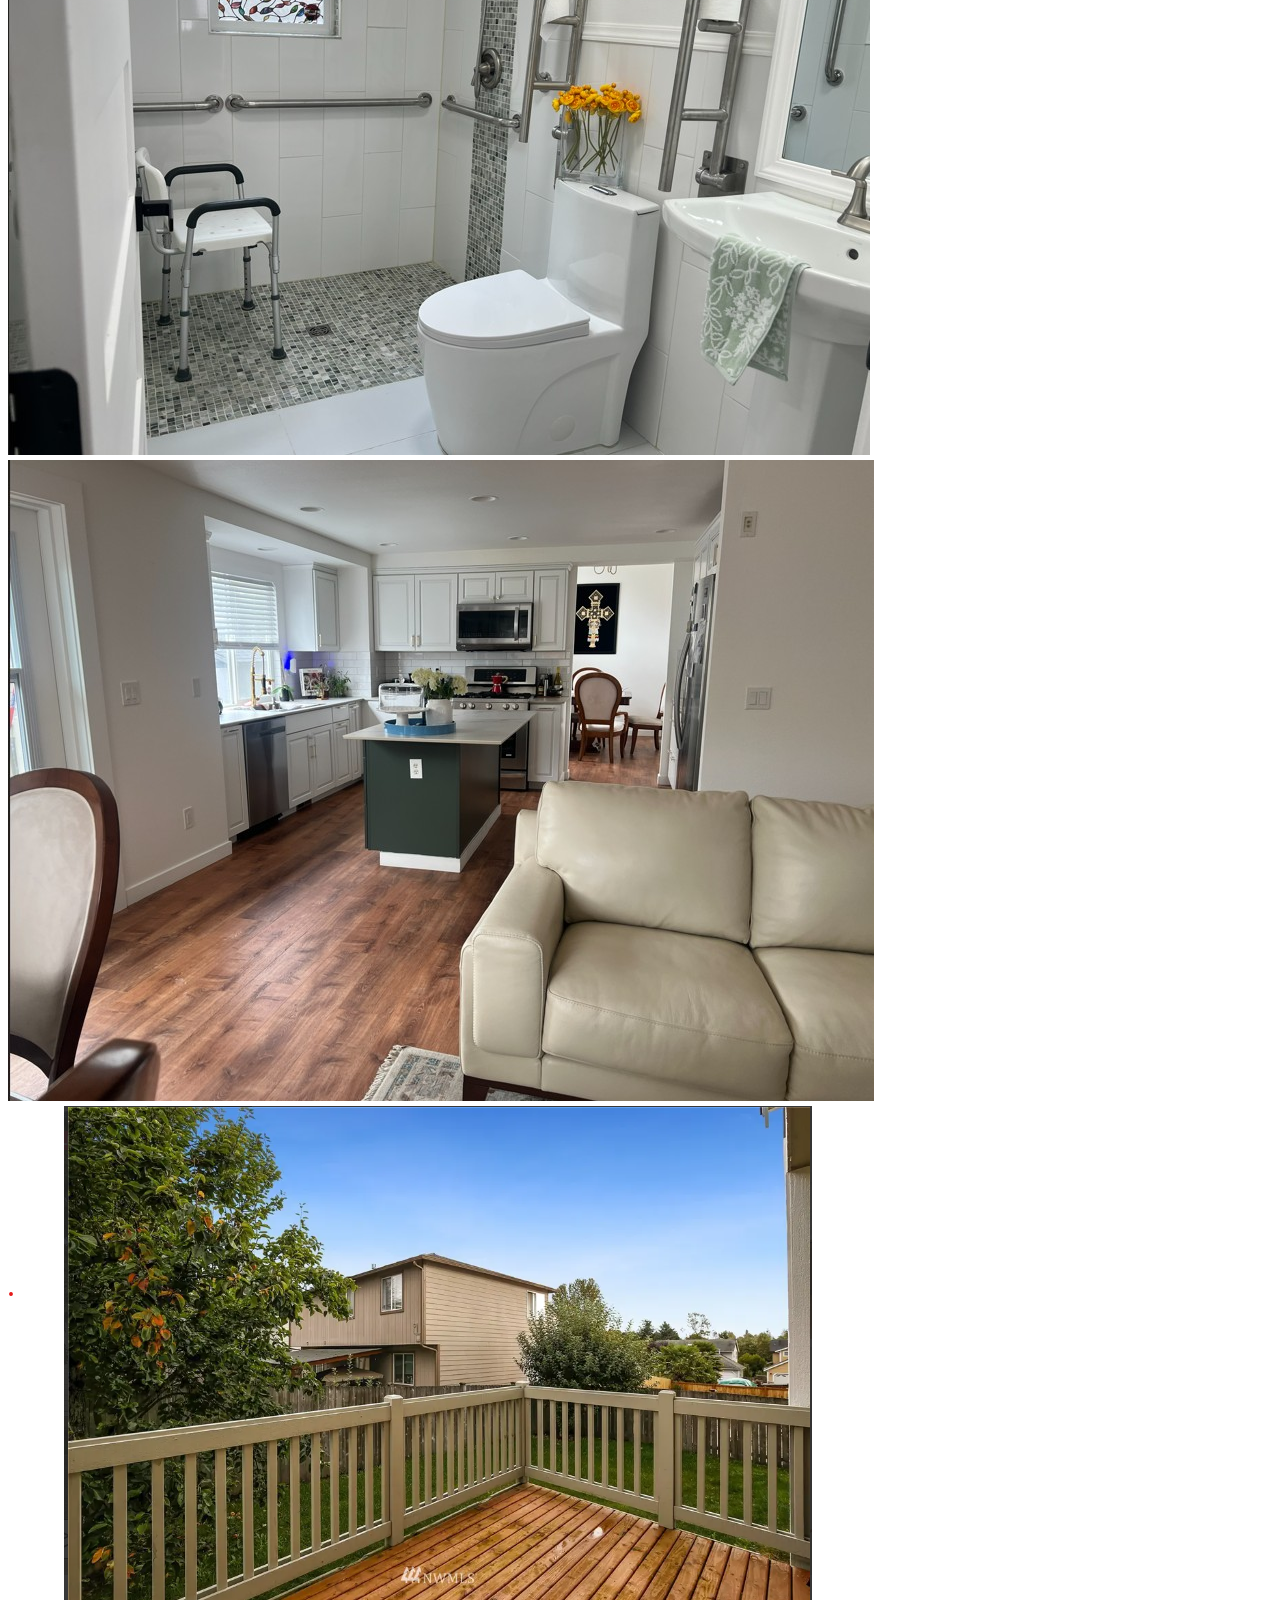
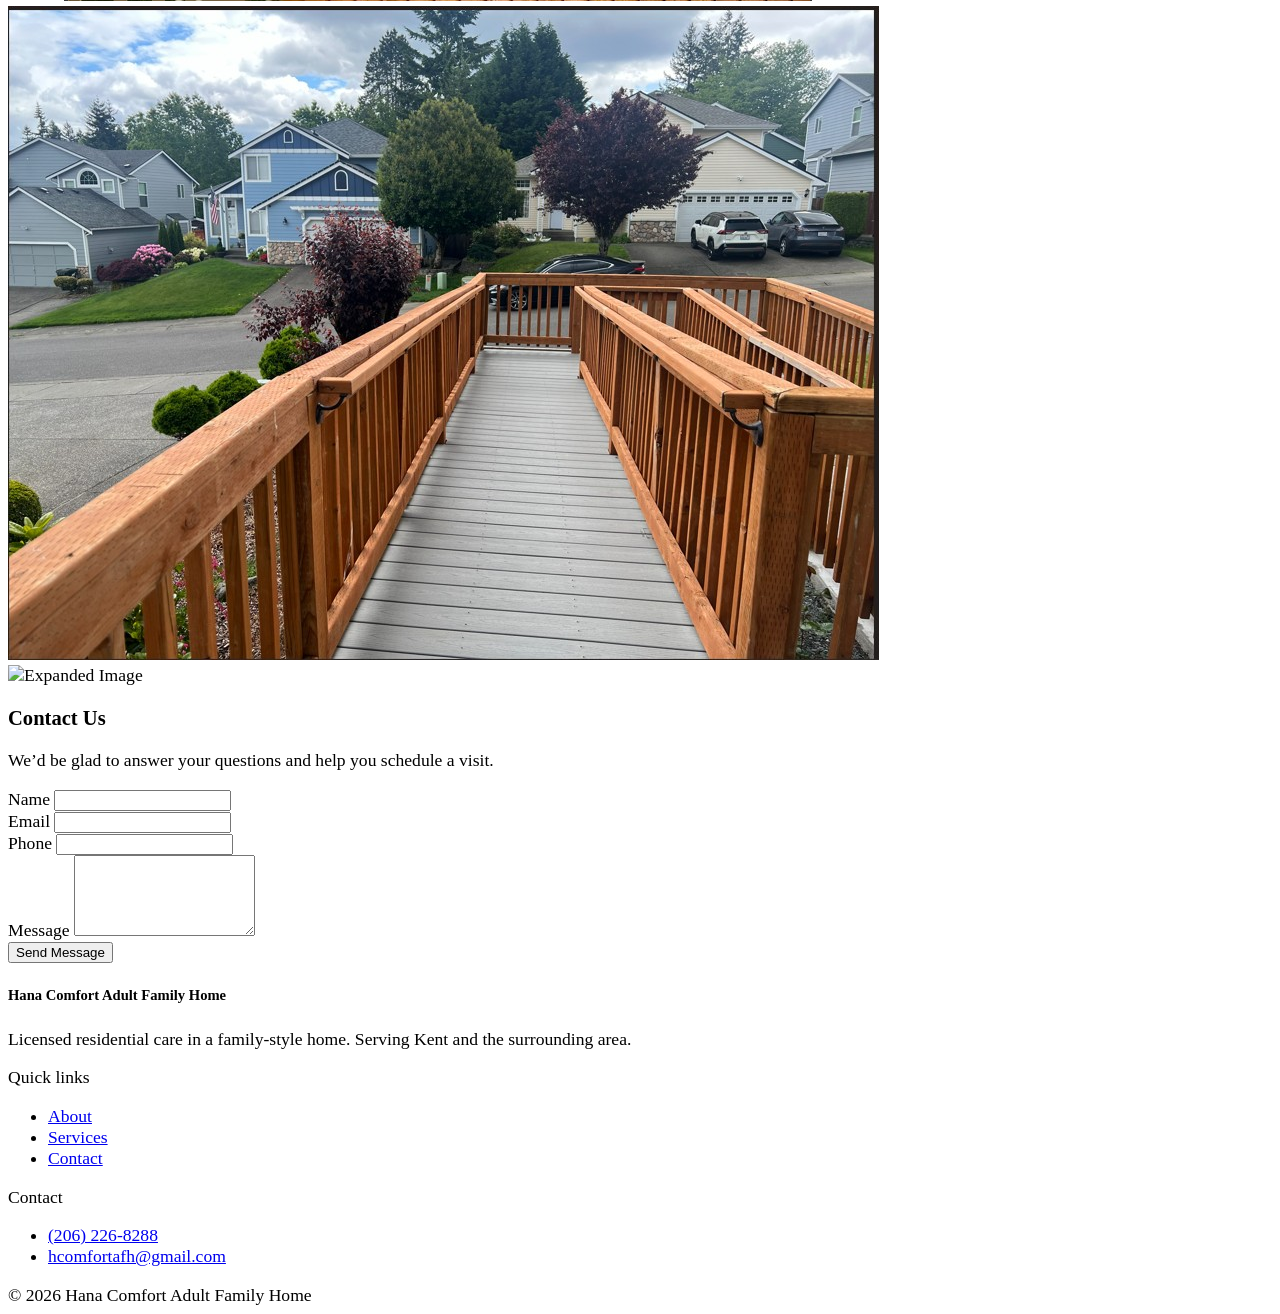
==== commit 083eec05: "logo added" ====
--- a/index.html
+++ b/index.html
@@ -42,7 +42,7 @@
         <!-- Logo + Site Name -->
         <a href="#home" class="flex items-center gap-3 min-w-0">
             <img
-                    src="images/hana comfort logo.jpg"
+                    src="images/logo.jpg"
                     alt="Hana Comfort Adult Family Home Logo"
                     class="w-14 h-14 rounded-full object-cover border border-slate-200"
             >
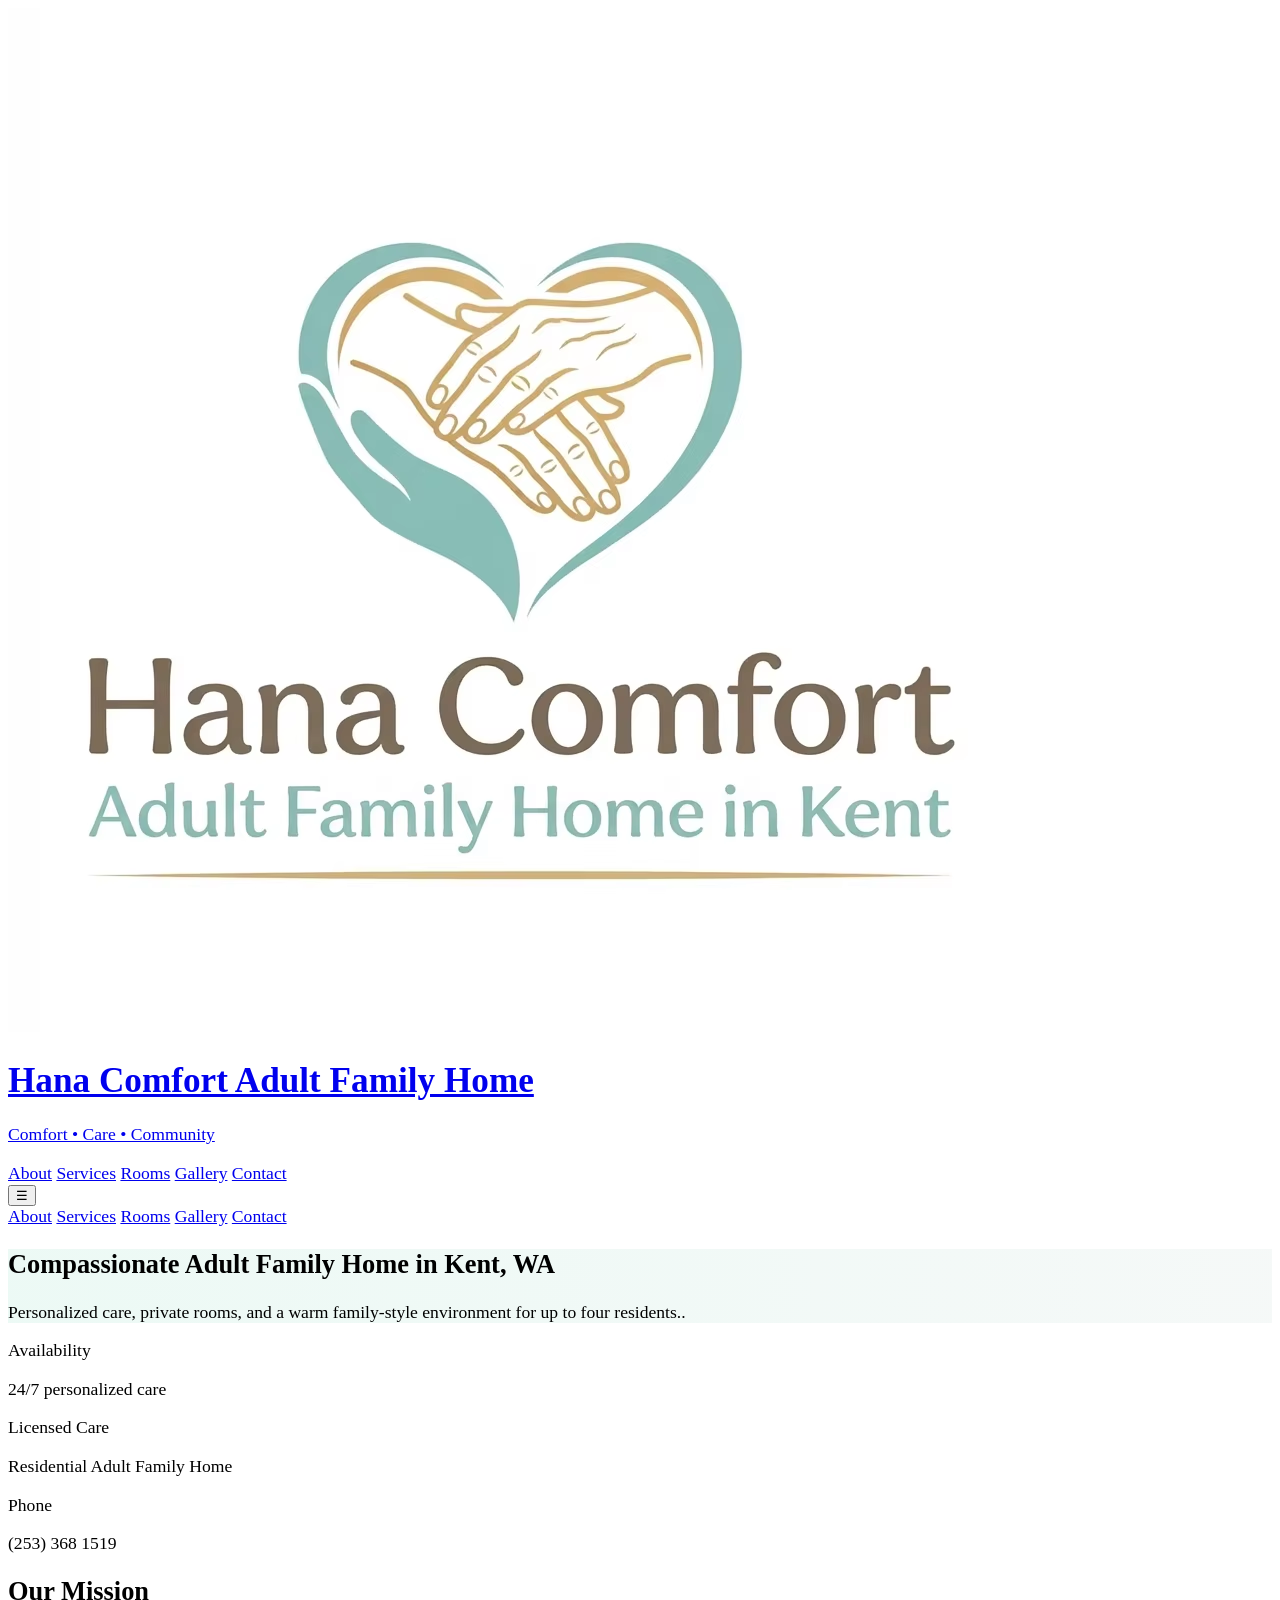
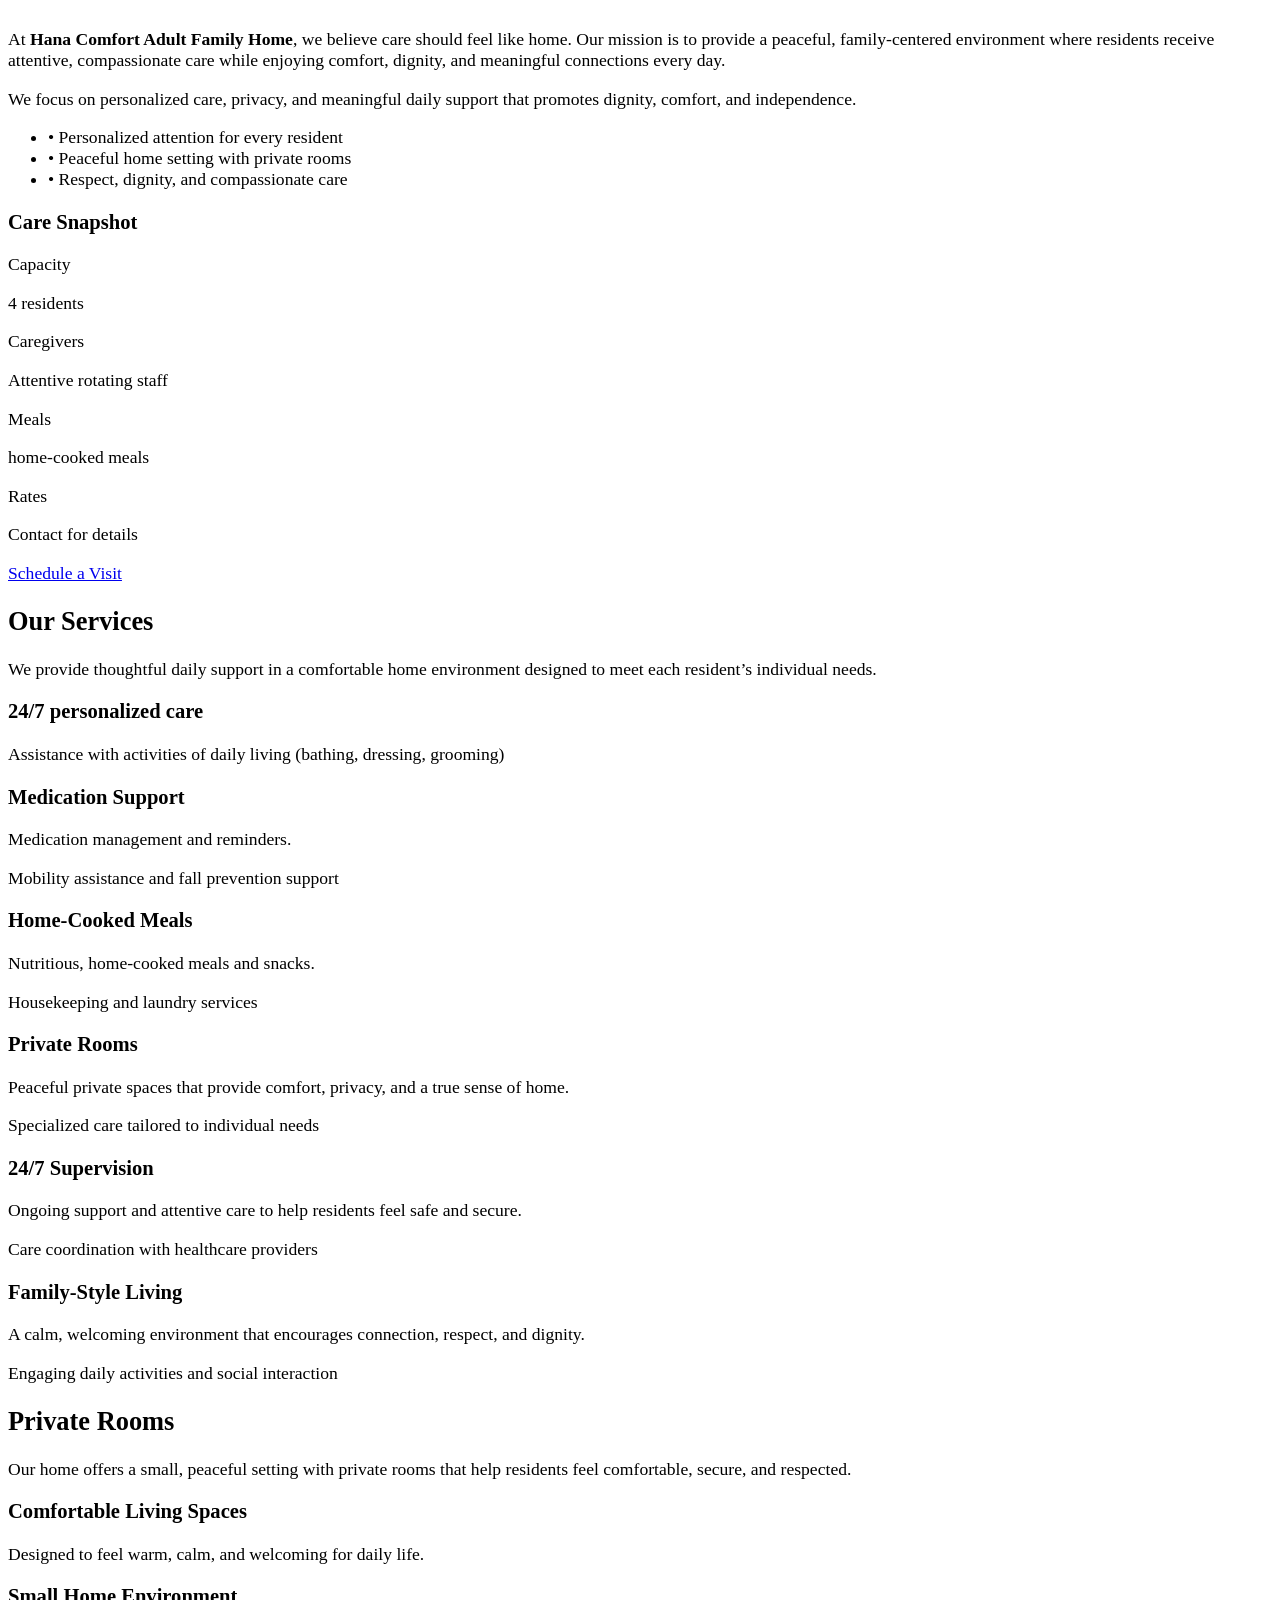
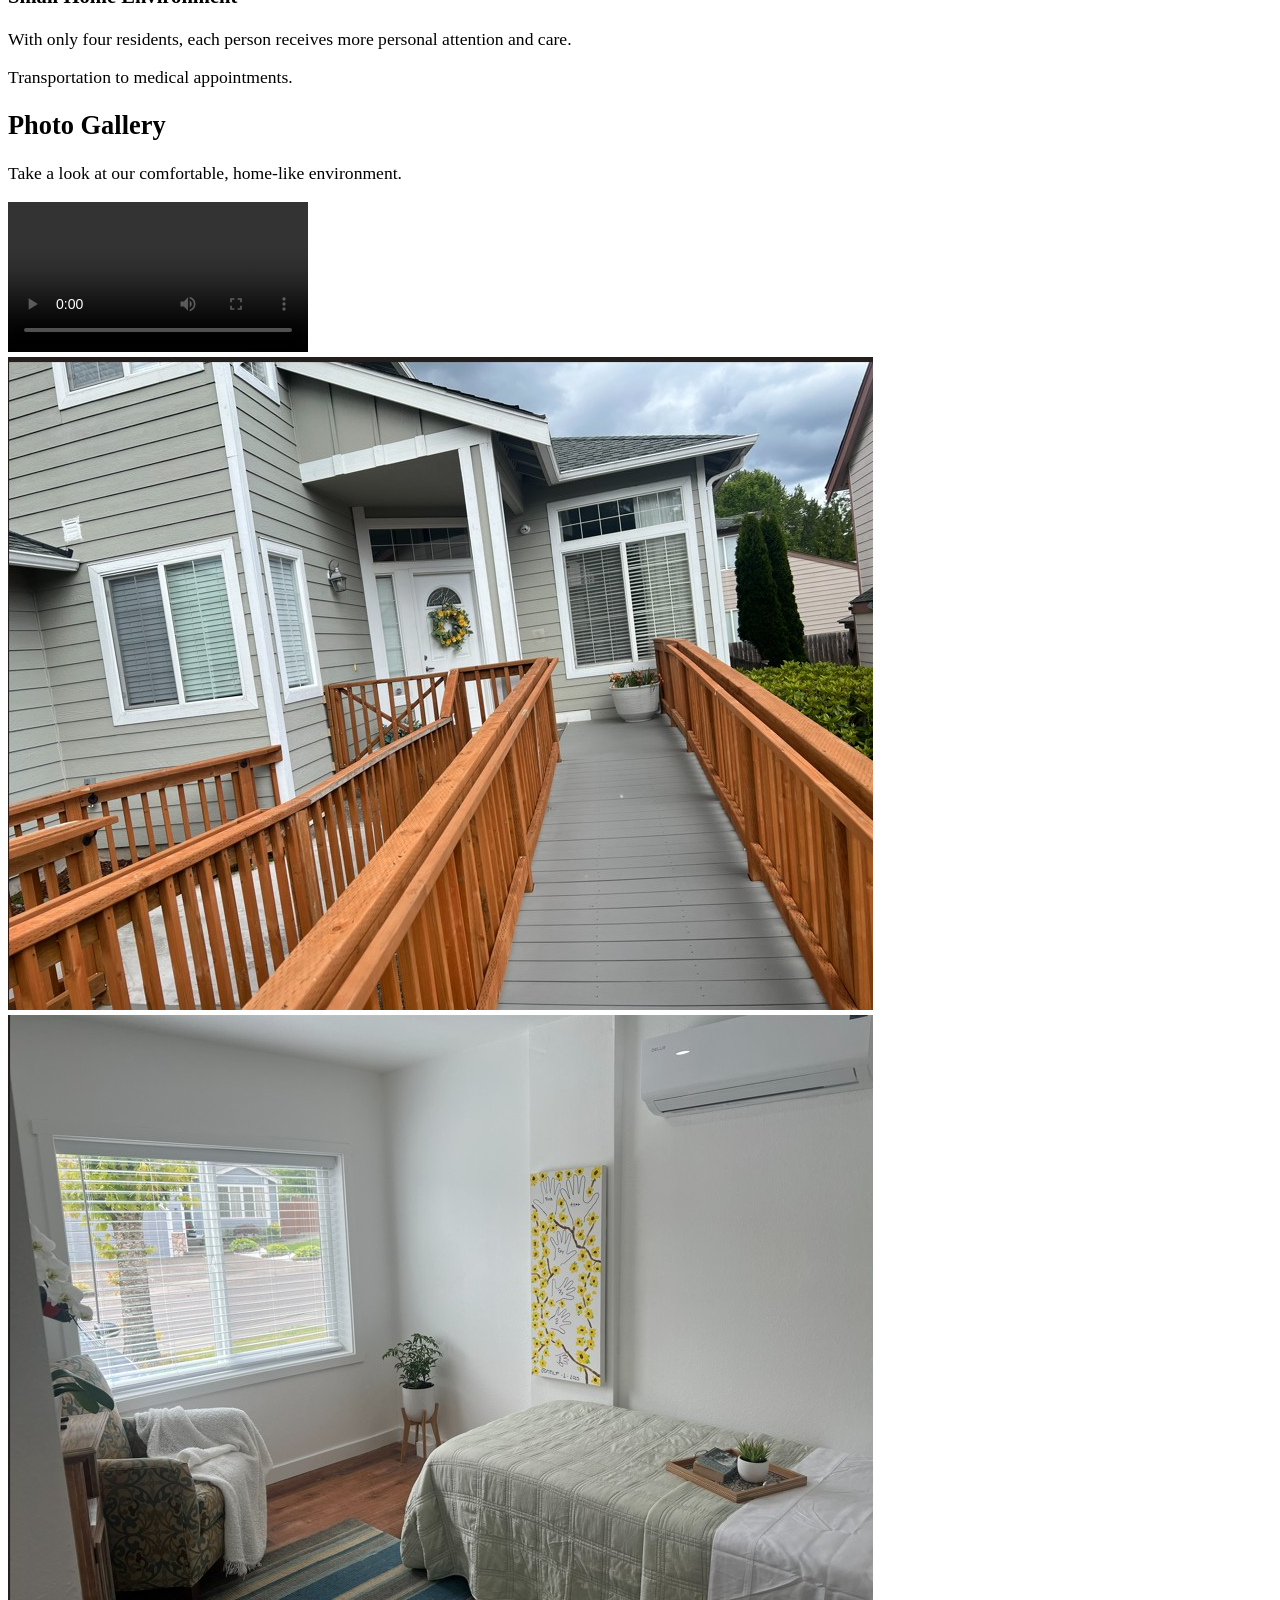
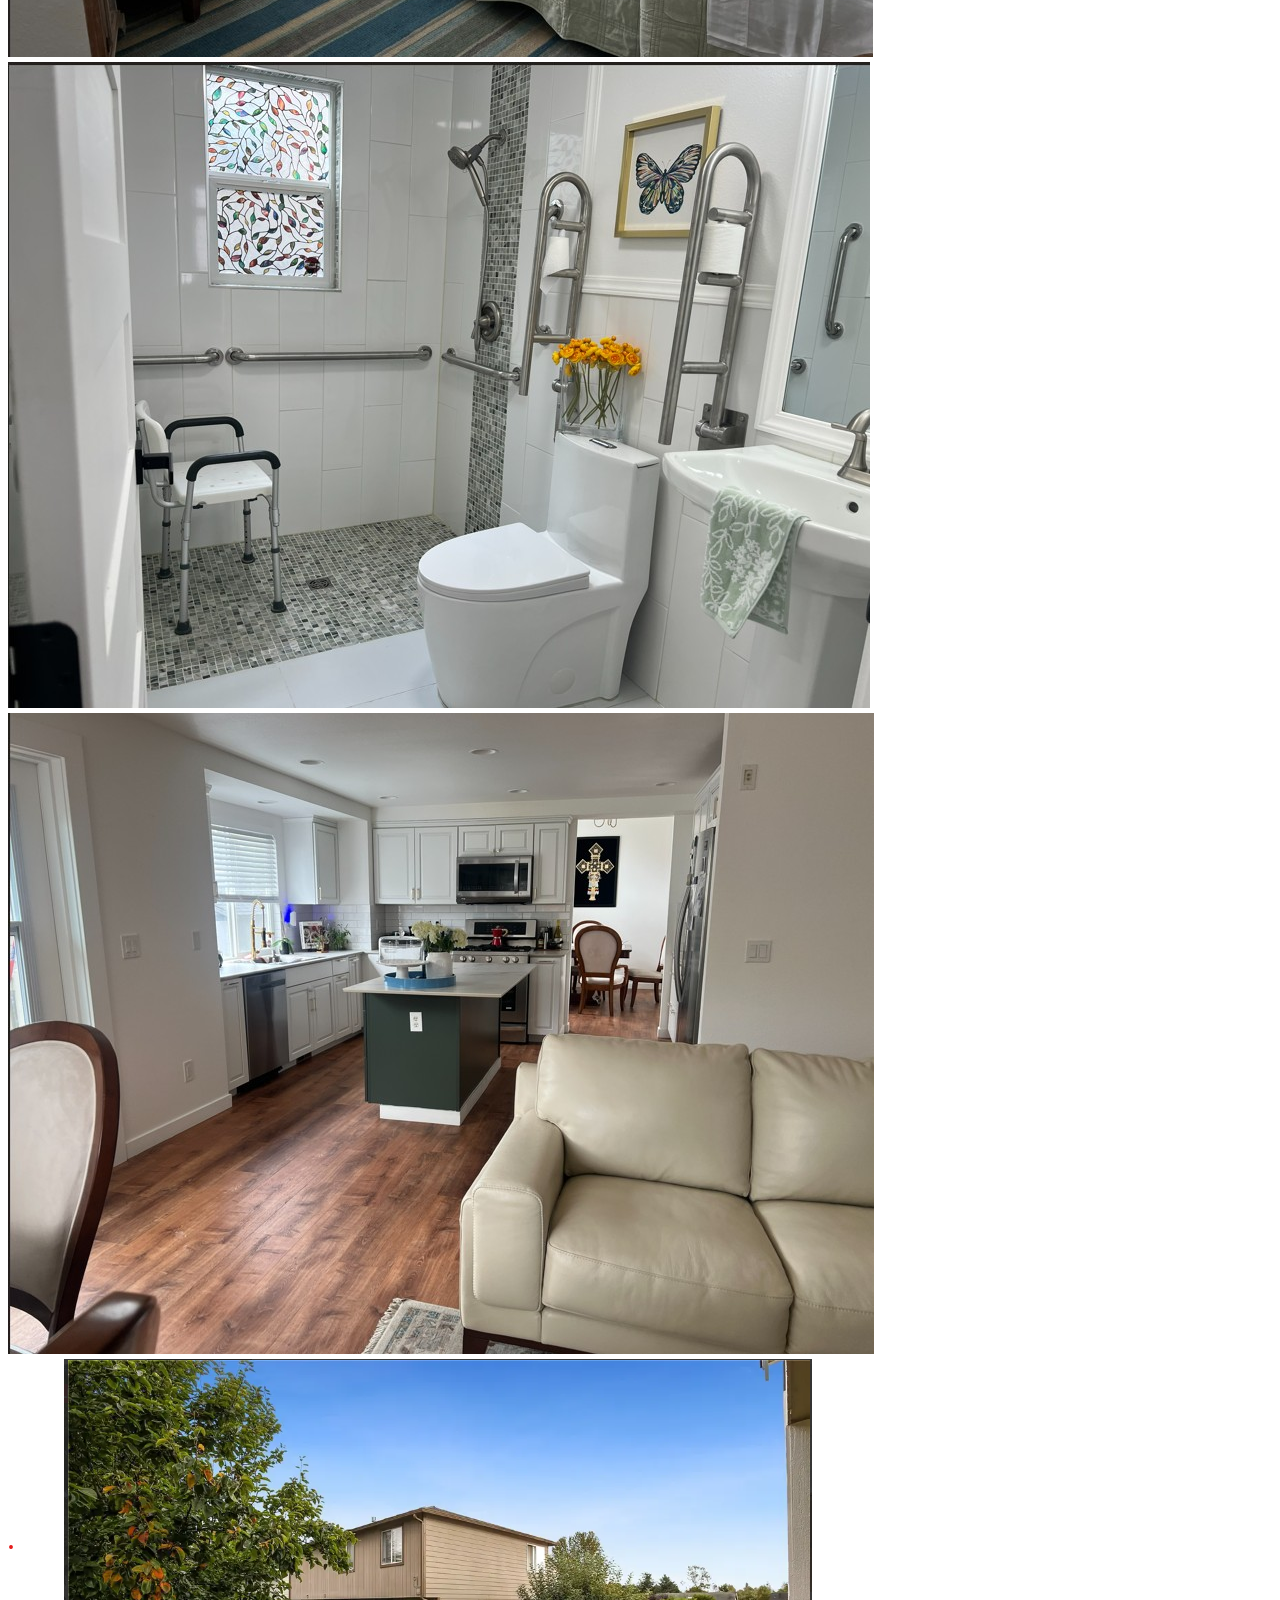
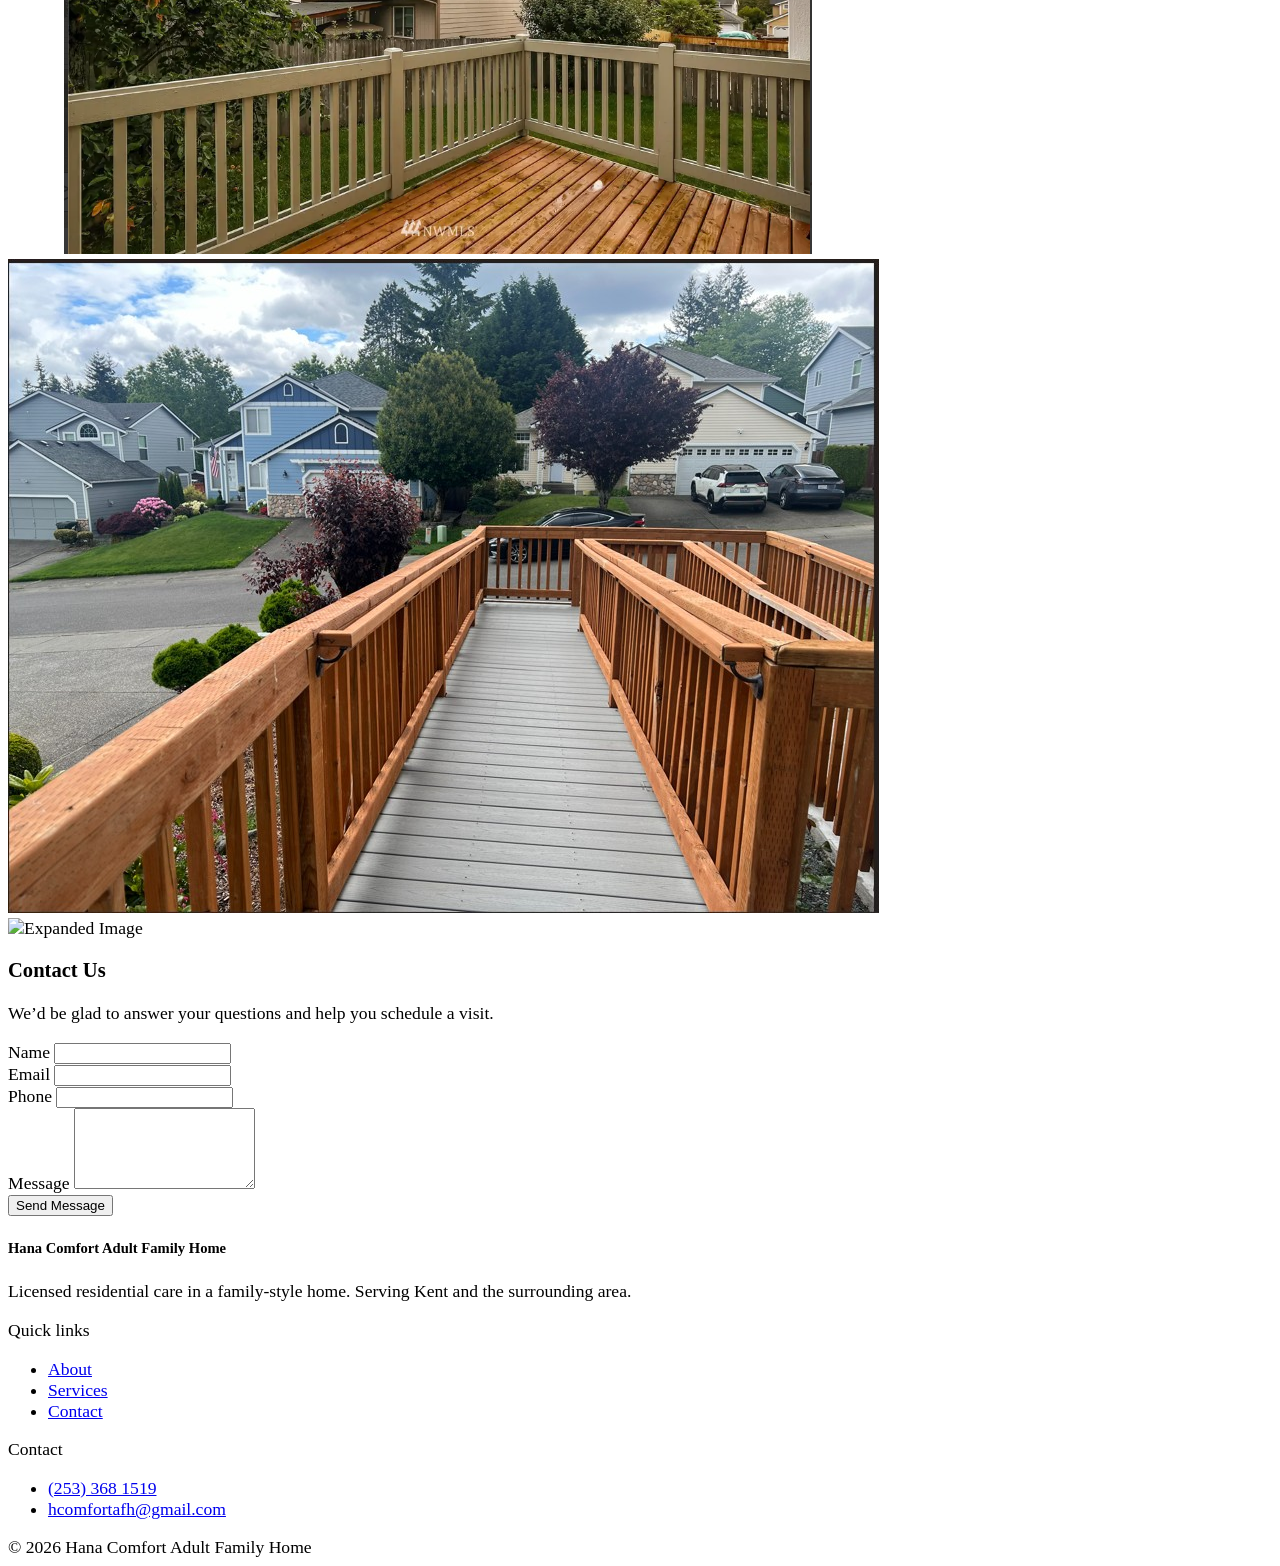
==== commit 94c7297f: "content added after comment" ====
--- a/index.html
+++ b/index.html
@@ -44,13 +44,13 @@
             <img
                     src="images/logo.jpg"
                     alt="Hana Comfort Adult Family Home Logo"
-                    class="w-14 h-14 rounded-full object-cover border border-slate-200"
+                    class="w-16 h-16 md:w-20 md:h-20 rounded-full object-cover border-2 border-slate-300 shadow-md"
             >
             <div class="min-w-0">
                 <h1 class="text-lg md:text-2xl font-semibold leading-tight text-slate-900">
                     Hana Comfort Adult Family Home
                 </h1>
-                <p class="text-sm text-slate-500 leading-tight">
+                <p class="text-sm text-slate-600 leading-tight font-semibold tracking-wide">
                     Comfort • Care • Community
                 </p>
             </div>
@@ -118,7 +118,7 @@
         <div class="max-w-6xl mx-auto px-6 py-6 grid md:grid-cols-3 gap-6 text-center md:text-left">
             <div>
                 <p class="text-sm text-slate-500">Availability</p>
-                <p class="text-lg font-semibold text-slate-900">24/7 Care</p>
+                <p class="text-lg font-semibold text-slate-900">24/7 personalized care</p>
             </div>
 
             <div>
@@ -128,7 +128,7 @@
 
             <div>
                 <p class="text-sm text-slate-500">Phone</p>
-                <p class="text-lg font-semibold text-slate-900">(206) 226-8288</p>
+                <p class="text-lg font-semibold text-slate-900">(253) 368 1519</p>
             </div>
         </div>
     </section>
@@ -145,9 +145,8 @@
                 </h2>
 
                 <p class="mt-5 text-slate-600 leading-relaxed">
-                    At <strong>Hana Comfort Adult Family Home</strong>, our mission is to provide
-                    a warm, peaceful, family-like environment where every resident feels safe,
-                    respected, and truly at home.
+                    At <strong>Hana Comfort Adult Family Home</strong>, we believe care should feel like home. Our mission is to provide a peaceful, family-centered environment where residents receive attentive, compassionate care while enjoying comfort, dignity, and meaningful connections every day.
+
                 </p>
 
                 <p class="mt-4 text-slate-600 leading-relaxed">
@@ -186,7 +185,10 @@
                         <p class="font-medium">Contact for details</p>
                     </div>
                     <div class="mt-6 flex gap-3">
-                        <a href="#contact" class="px-5 py-3 bg-emerald-500 text-white rounded-md shadow">Schedule a Visit</a>
+                        <a href="#contact"
+                           class="px-5 py-3 bg-emerald-500 text-white rounded-md shadow whitespace-nowrap">
+                            Schedule a Visit
+                        </a>
                     </div>
                 </div>
             </div>
@@ -211,23 +213,29 @@
 
             <div class="mt-10 grid md:grid-cols-3 gap-6">
                 <div class="bg-white rounded-2xl border border-slate-200 p-6">
-                    <h3 class="text-lg font-semibold text-slate-900">Personal Care</h3>
-                    <p class="mt-3 text-slate-600 leading-relaxed">
-                        Assistance with daily living activities, grooming, dressing, and mobility support.
+                    <h3 class="text-lg font-semibold text-slate-900">24/7 personalized care</h3>
+                    <p class="mt-3 text-slate-600 leading-relaxed">
+                        Assistance with activities of daily living (bathing, dressing, grooming)
                     </p>
                 </div>
 
                 <div class="bg-white rounded-2xl border border-slate-200 p-6">
                     <h3 class="text-lg font-semibold text-slate-900">Medication Support</h3>
                     <p class="mt-3 text-slate-600 leading-relaxed">
-                        Reliable medication reminders and supportive care as part of daily routines.
+                        Medication management and reminders.
+                    </p>
+                    <p class="mt-3 text-slate-600 leading-relaxed">
+                    Mobility assistance and fall prevention support
                     </p>
                 </div>
 
                 <div class="bg-white rounded-2xl border border-slate-200 p-6">
                     <h3 class="text-lg font-semibold text-slate-900">Home-Cooked Meals</h3>
                     <p class="mt-3 text-slate-600 leading-relaxed">
-                        Nutritious meals prepared in a warm home setting with attention to resident needs.
+                        Nutritious, home-cooked meals and snacks.
+                    </p>
+                    <p class="mt-3 text-slate-600 leading-relaxed">
+                        Housekeeping and laundry services
                     </p>
                 </div>
 
@@ -236,6 +244,9 @@
                     <p class="mt-3 text-slate-600 leading-relaxed">
                         Peaceful private spaces that provide comfort, privacy, and a true sense of home.
                     </p>
+                    <p class="mt-3 text-slate-600 leading-relaxed">
+                    Specialized care tailored to individual needs
+                    </p>
                 </div>
 
                 <div class="bg-white rounded-2xl border border-slate-200 p-6">
@@ -243,12 +254,18 @@
                     <p class="mt-3 text-slate-600 leading-relaxed">
                         Ongoing support and attentive care to help residents feel safe and secure.
                     </p>
+                    <p class="mt-3 text-slate-600 leading-relaxed">
+                        Care coordination with healthcare providers
+                    </p>
                 </div>
 
                 <div class="bg-white rounded-2xl border border-slate-200 p-6">
                     <h3 class="text-lg font-semibold text-slate-900">Family-Style Living</h3>
                     <p class="mt-3 text-slate-600 leading-relaxed">
                         A calm, welcoming environment that encourages connection, respect, and dignity.
+                    </p>
+                    <p class="mt-3 text-slate-600 leading-relaxed">
+                        Engaging daily activities and social interaction
                     </p>
                 </div>
             </div>
@@ -284,6 +301,9 @@
                     <p class="mt-3 text-slate-600">
                         With only four residents, each person receives more personal attention and care.
                     </p>
+                    <p class="mt-3 text-slate-600">
+                        Transportation to medical appointments.
+                    </p>
                 </div>
             </div>
         </div>
@@ -430,7 +450,7 @@
         <div class="text-sm text-slate-600">
             <div class="font-medium">Contact</div>
             <ul class="mt-3 space-y-2">
-                <li><a href="tel:+12062268288" class="hover:underline">(206) 226-8288</a></li>
+                <li><a href="tel:+12533681519" class="hover:underline">(253) 368 1519</a></li>
                 <li><a href="mailto:hcomfortafh@gmail.com" class="hover:underline">hcomfortafh@gmail.com</a></li>
             </ul>
         </div>
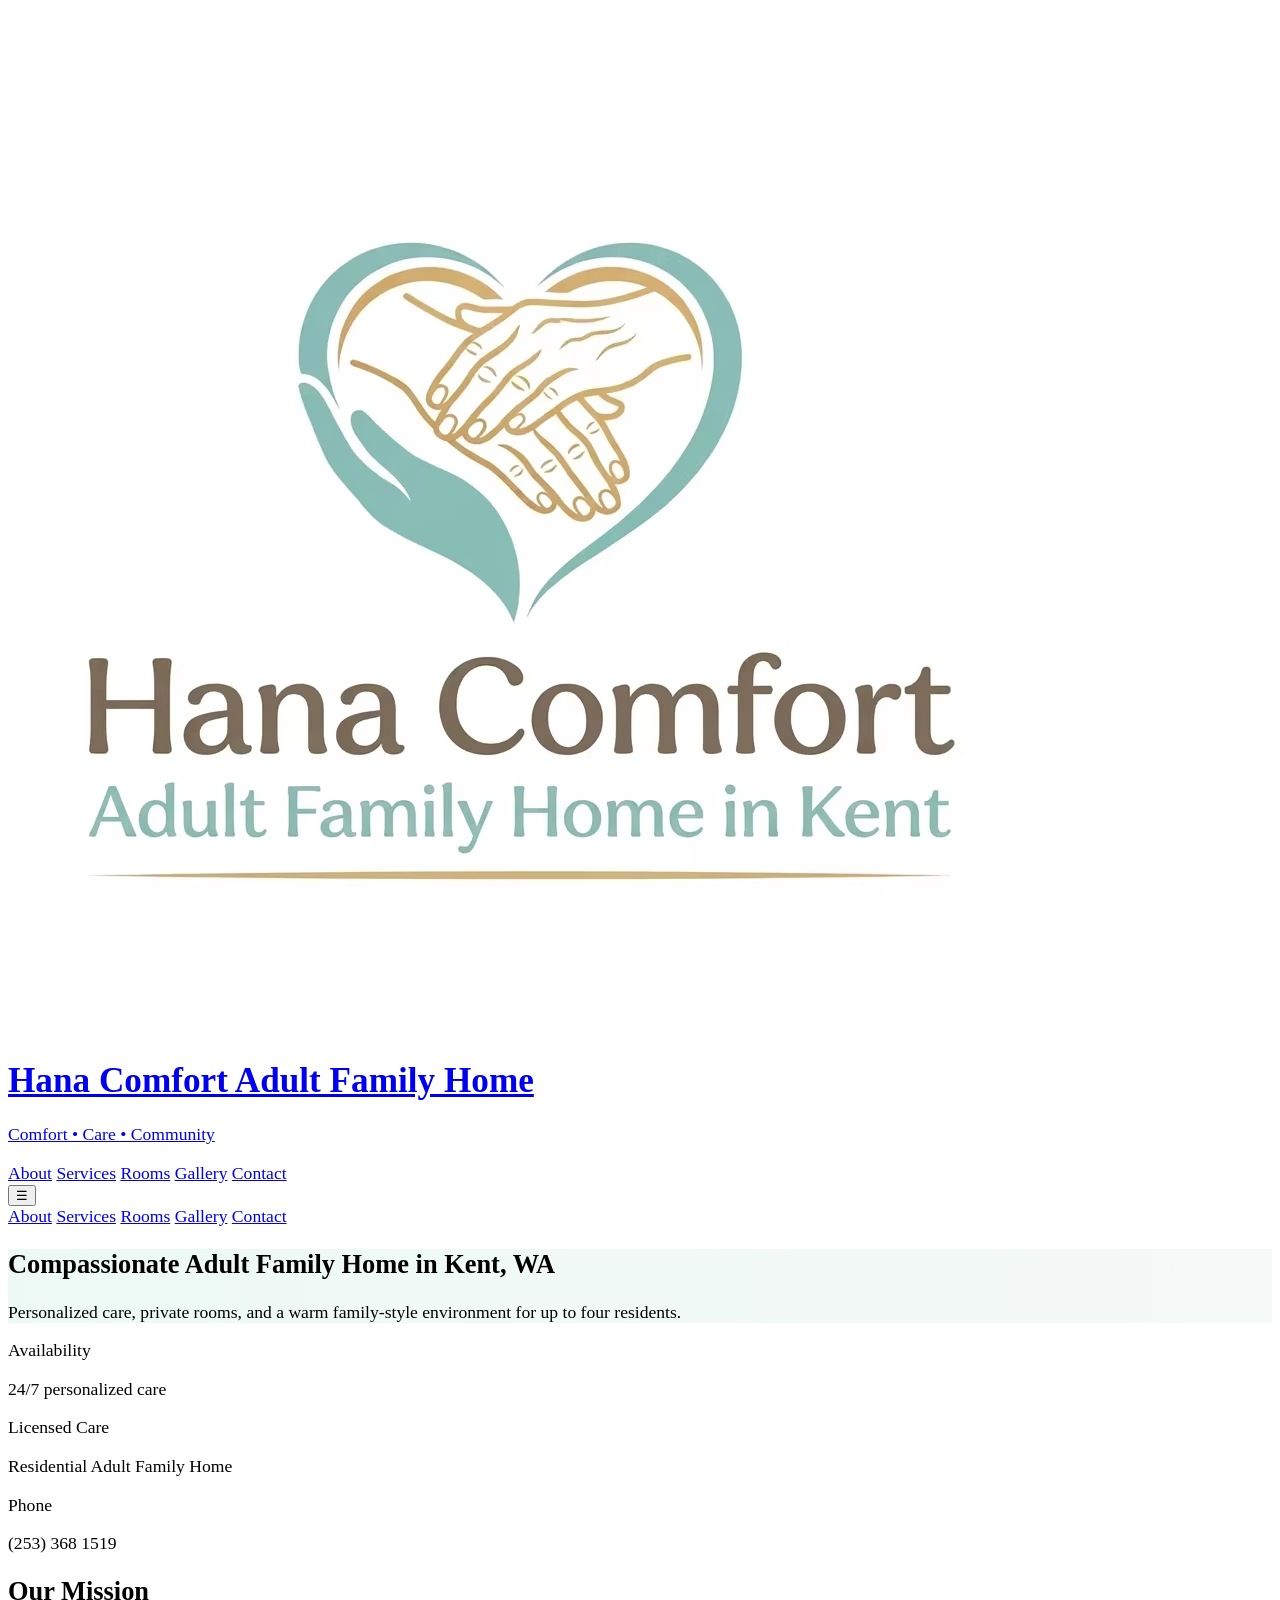
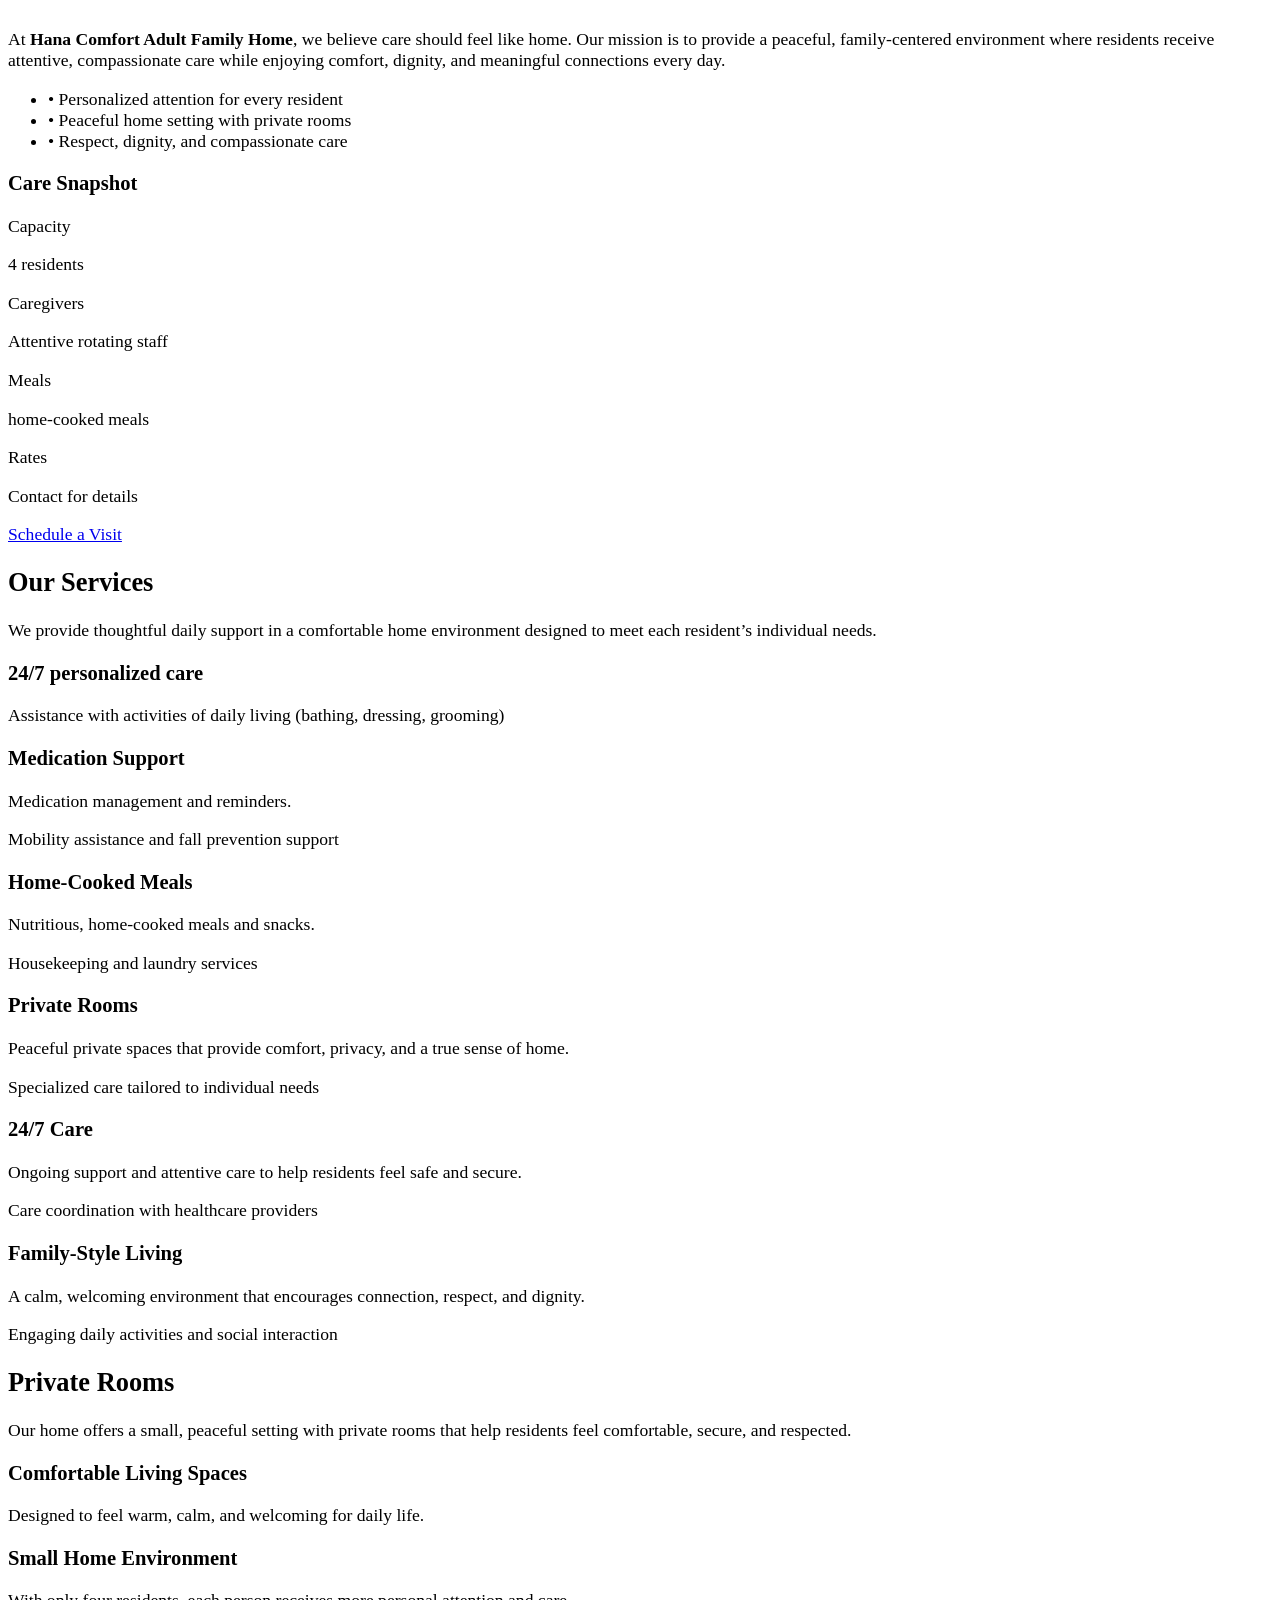
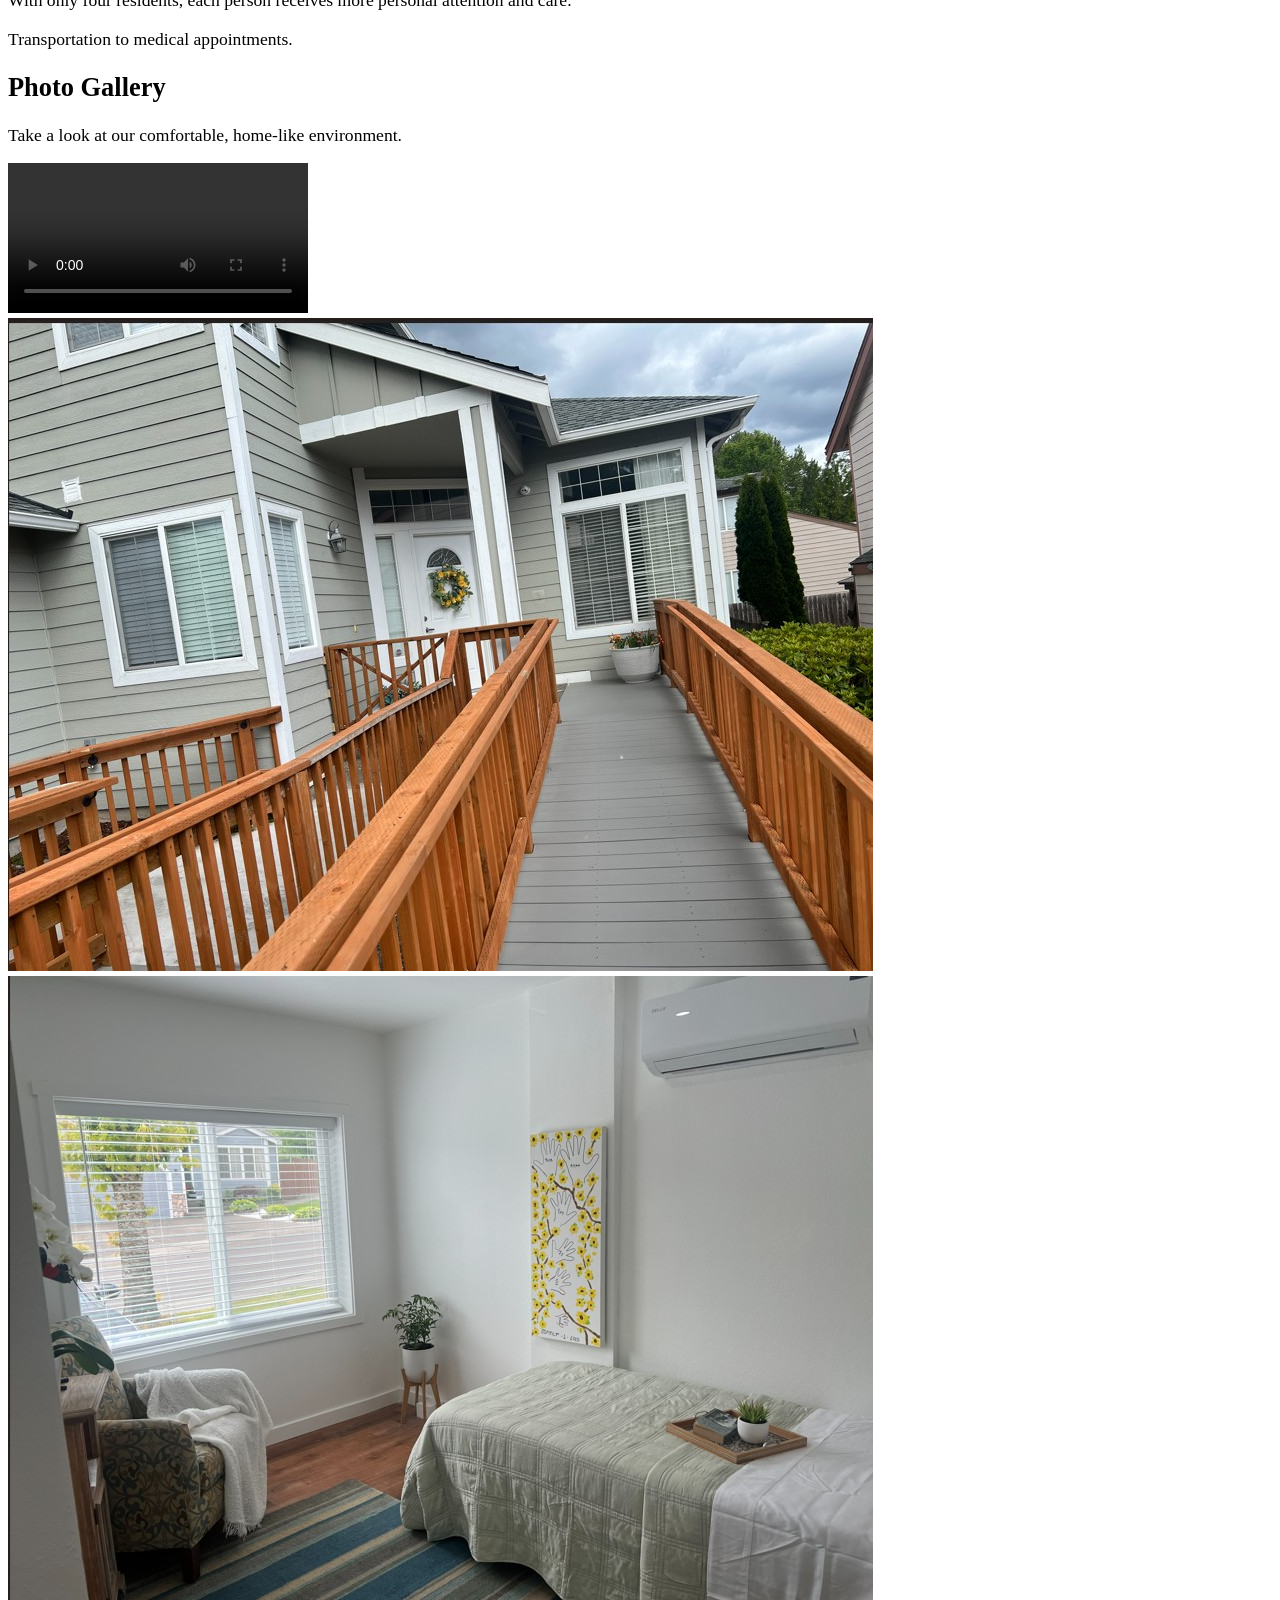
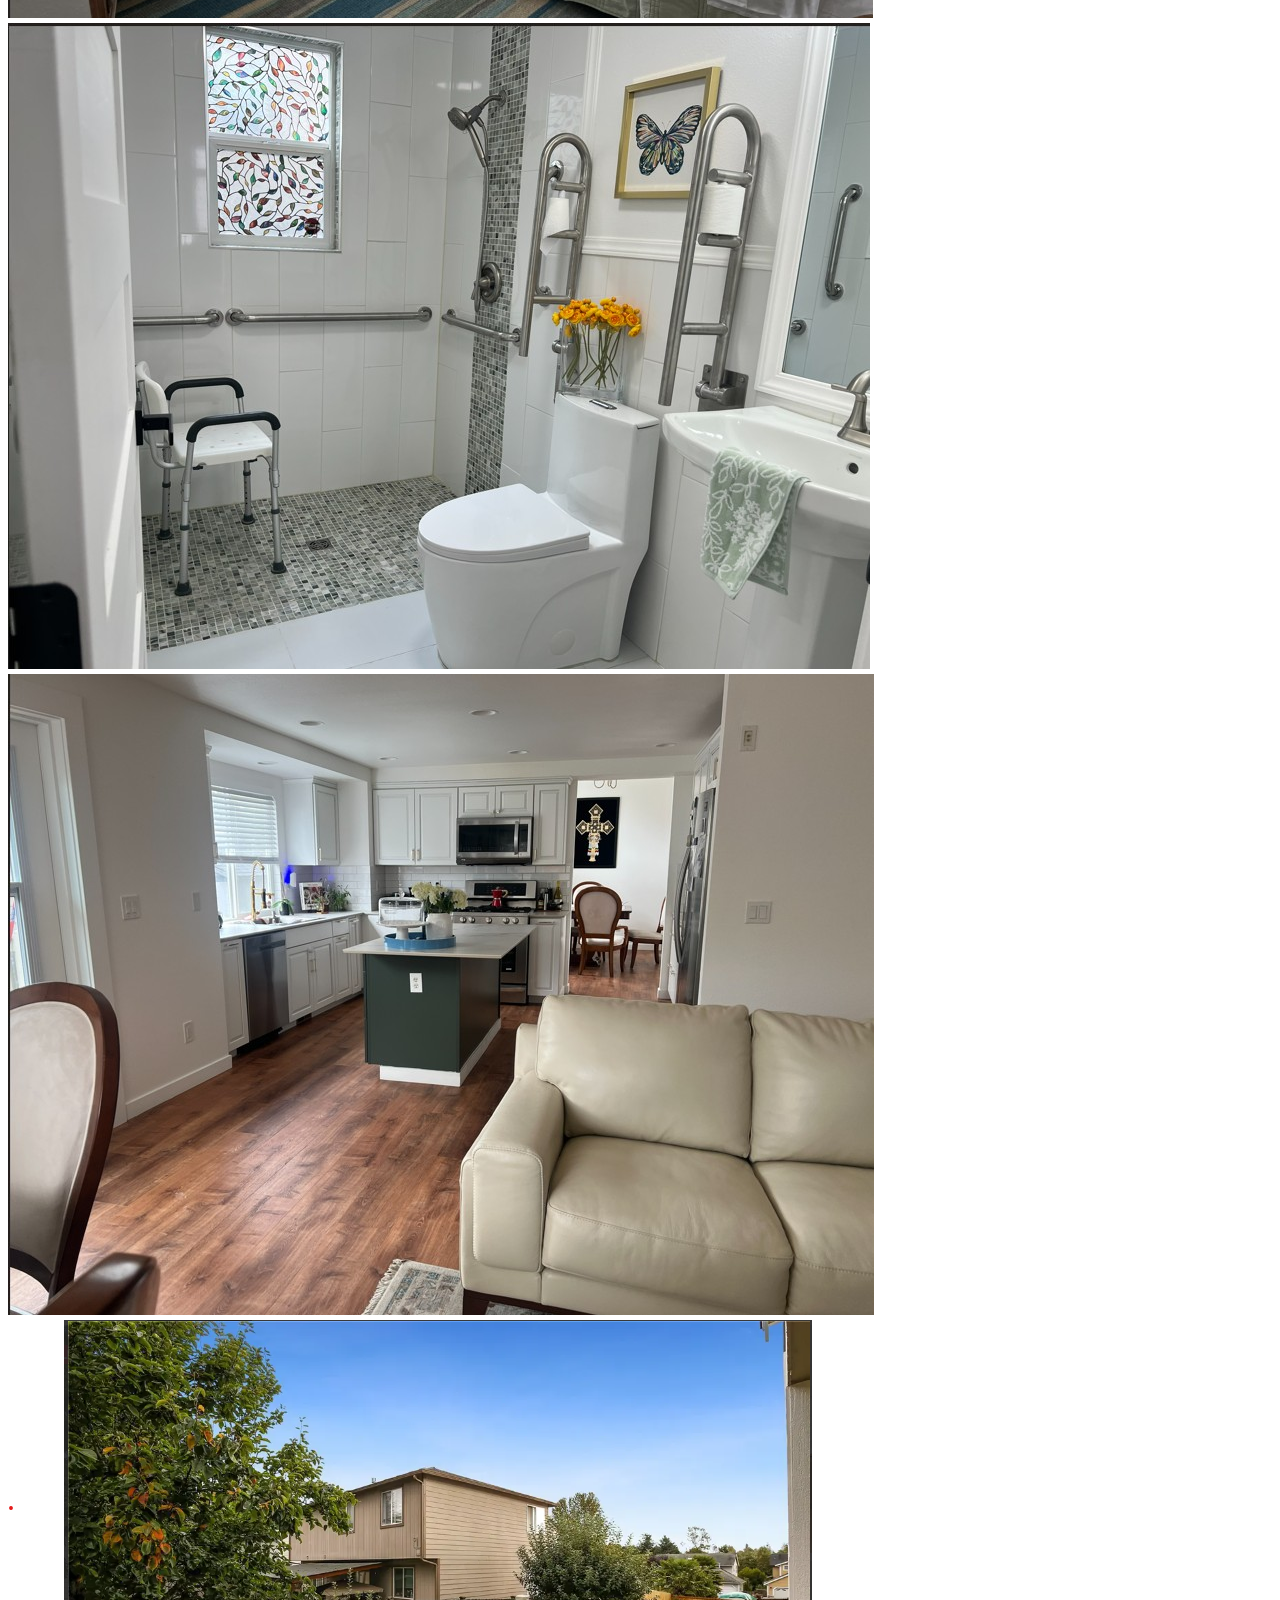
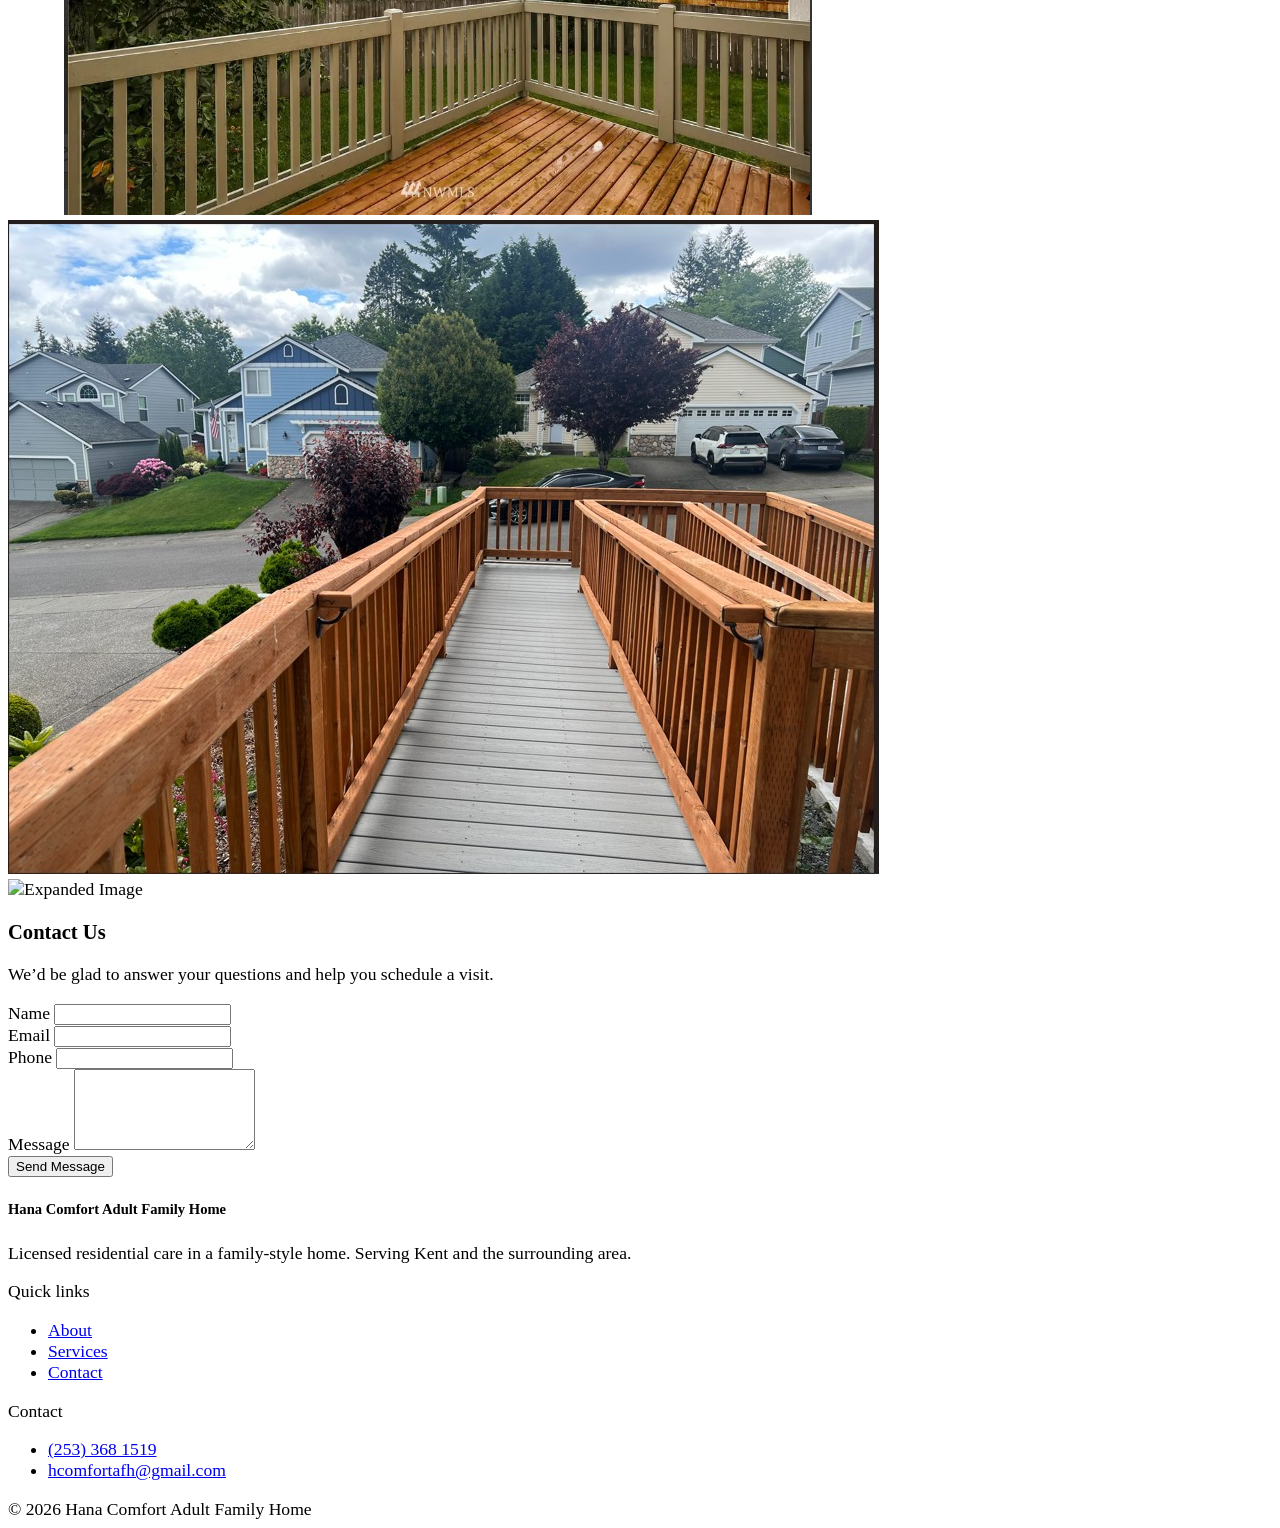
==== commit da21e3da: "content added after comment" ====
--- a/index.html
+++ b/index.html
@@ -97,7 +97,7 @@
                 <h1 class="text-4xl md:text-4xl font-extrabold">Compassionate Adult Family Home in Kent, WA</h1>
 
                 <p class="mt-4 text-slate-600">
-                    Personalized care, private rooms, and a warm family-style environment for up to four residents..
+                    Personalized care, private rooms, and a warm family-style environment for up to four residents.
                 </p>
 
                 <!--<div class="mt-6 flex gap-3">
@@ -149,10 +149,10 @@
 
                 </p>
 
-                <p class="mt-4 text-slate-600 leading-relaxed">
+                <!--<p class="mt-4 text-slate-600 leading-relaxed">
                     We focus on personalized care, privacy, and meaningful daily support that
                     promotes dignity, comfort, and independence.
-                </p>
+                </p>-->
 
                 <ul class="mt-6 space-y-2 text-slate-700">
                     <li>• Personalized attention for every resident</li>
@@ -250,7 +250,7 @@
                 </div>
 
                 <div class="bg-white rounded-2xl border border-slate-200 p-6">
-                    <h3 class="text-lg font-semibold text-slate-900">24/7 Supervision</h3>
+                    <h3 class="text-lg font-semibold text-slate-900">24/7 Care</h3>
                     <p class="mt-3 text-slate-600 leading-relaxed">
                         Ongoing support and attentive care to help residents feel safe and secure.
                     </p>
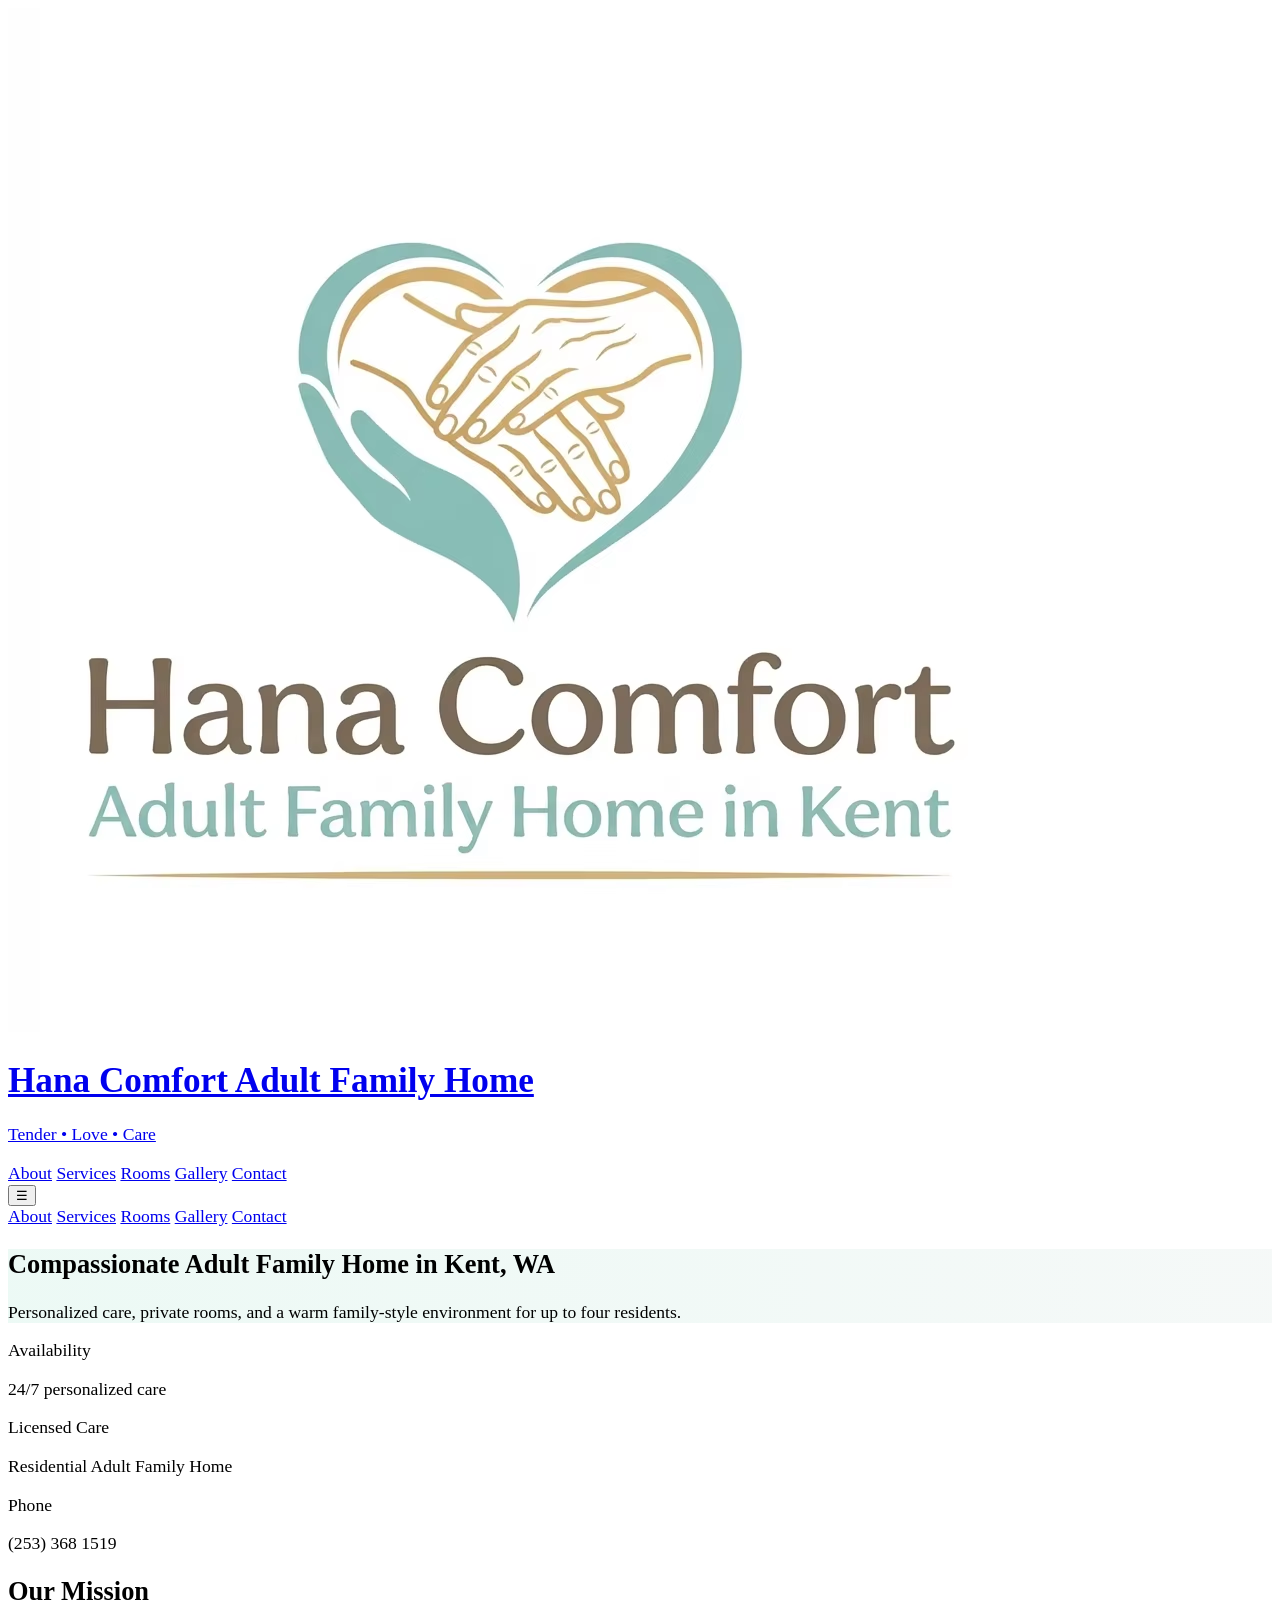
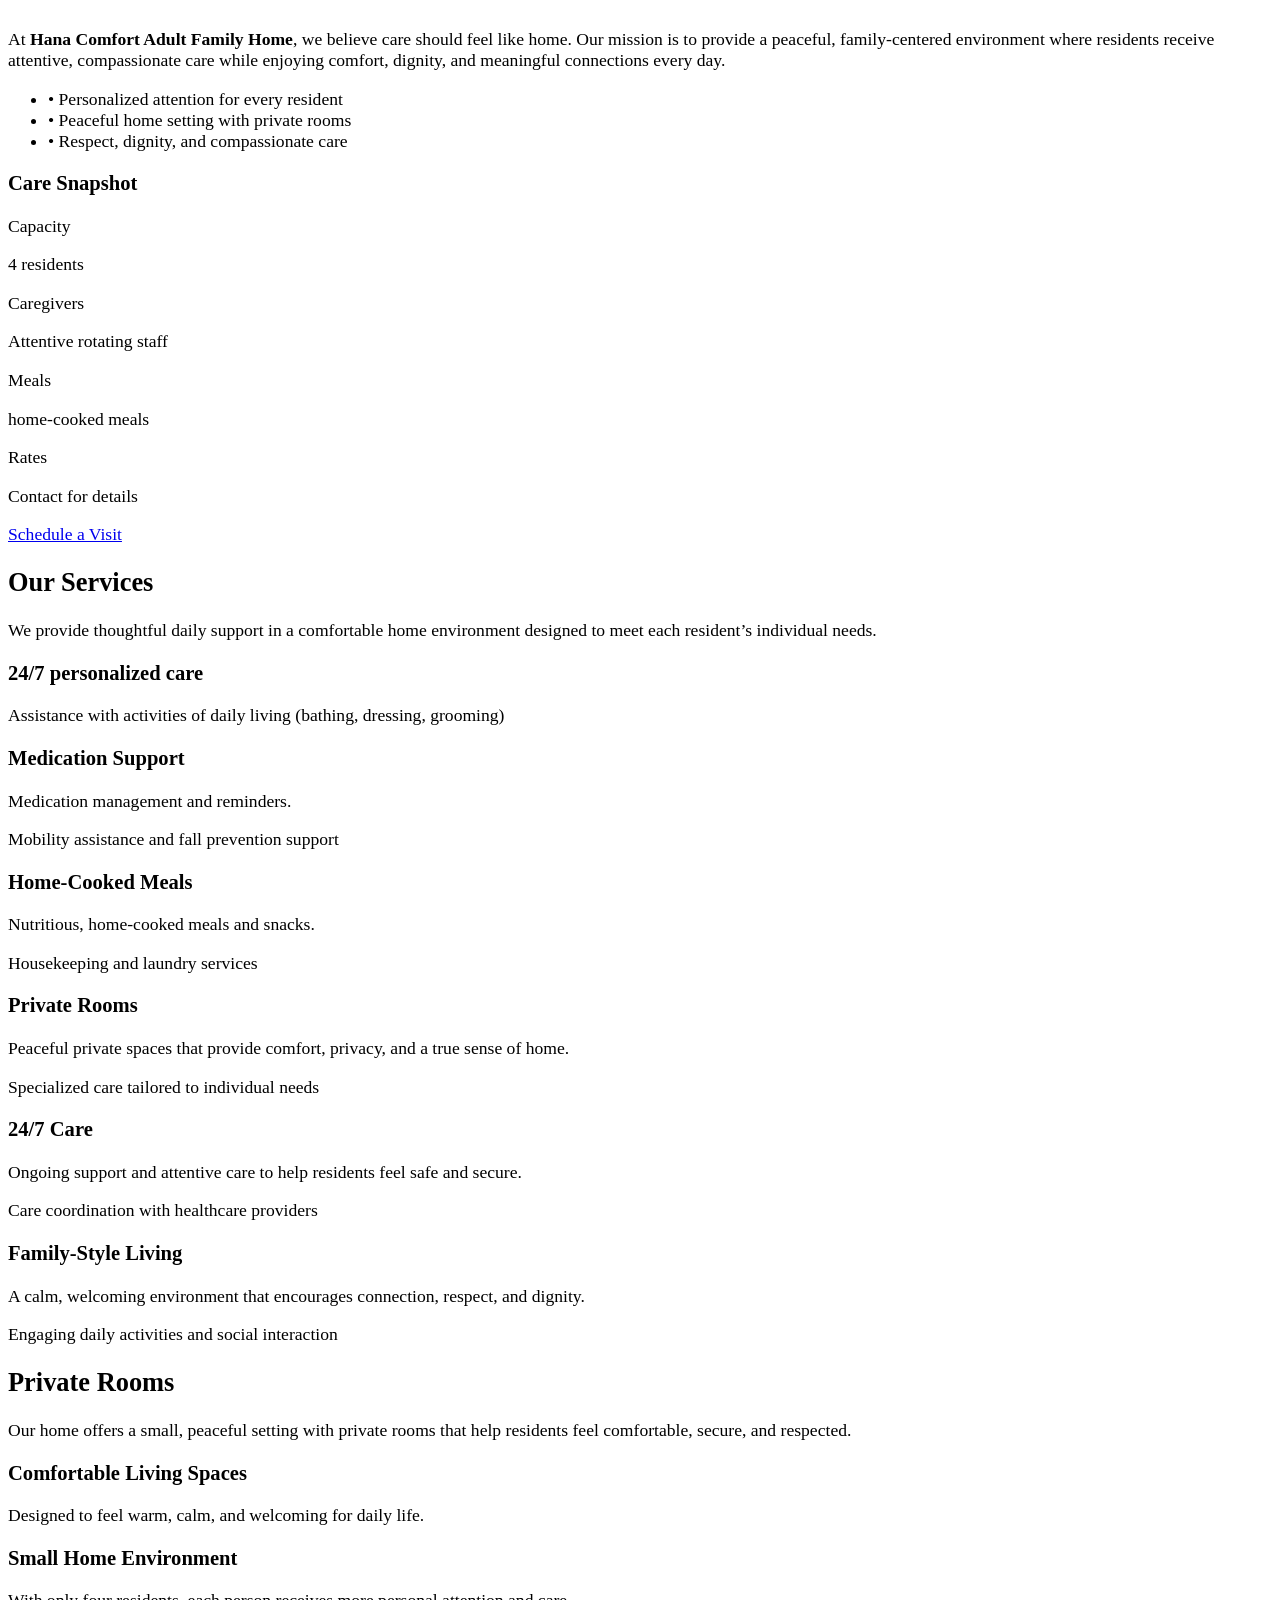
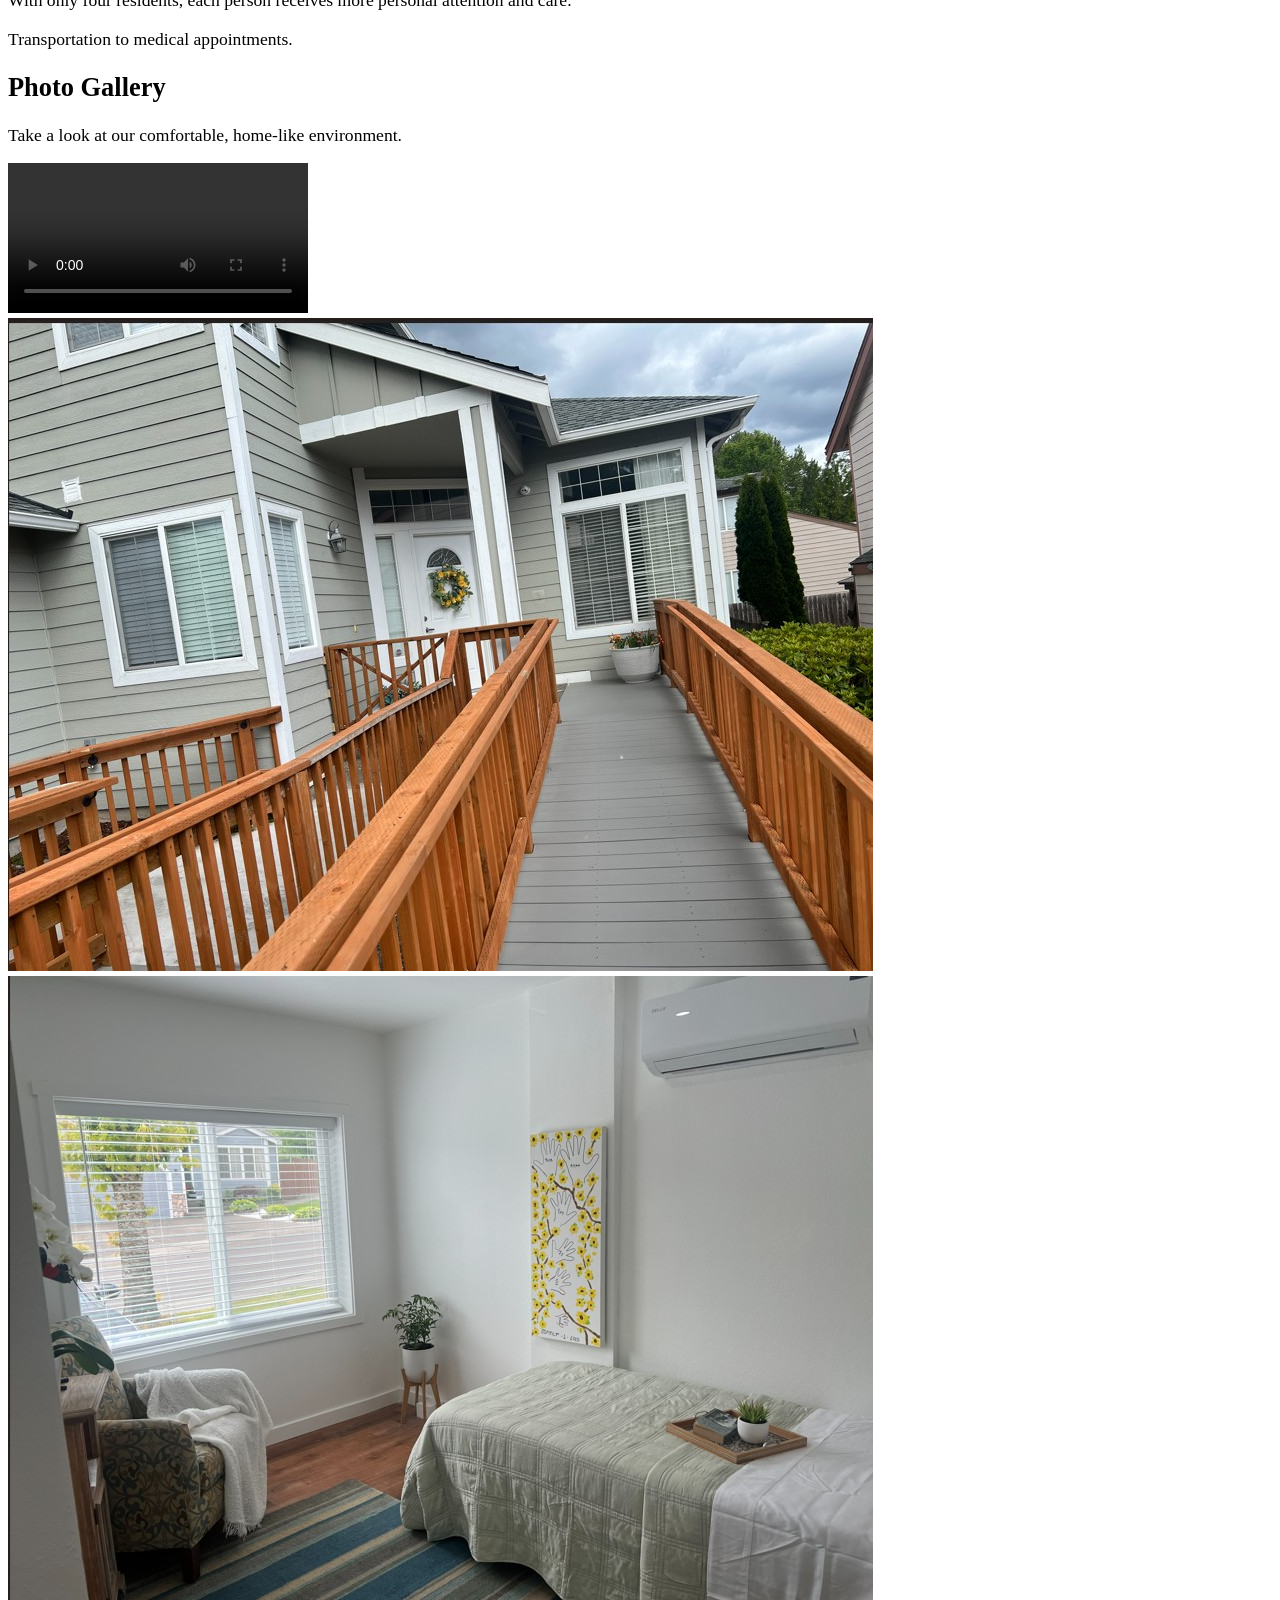
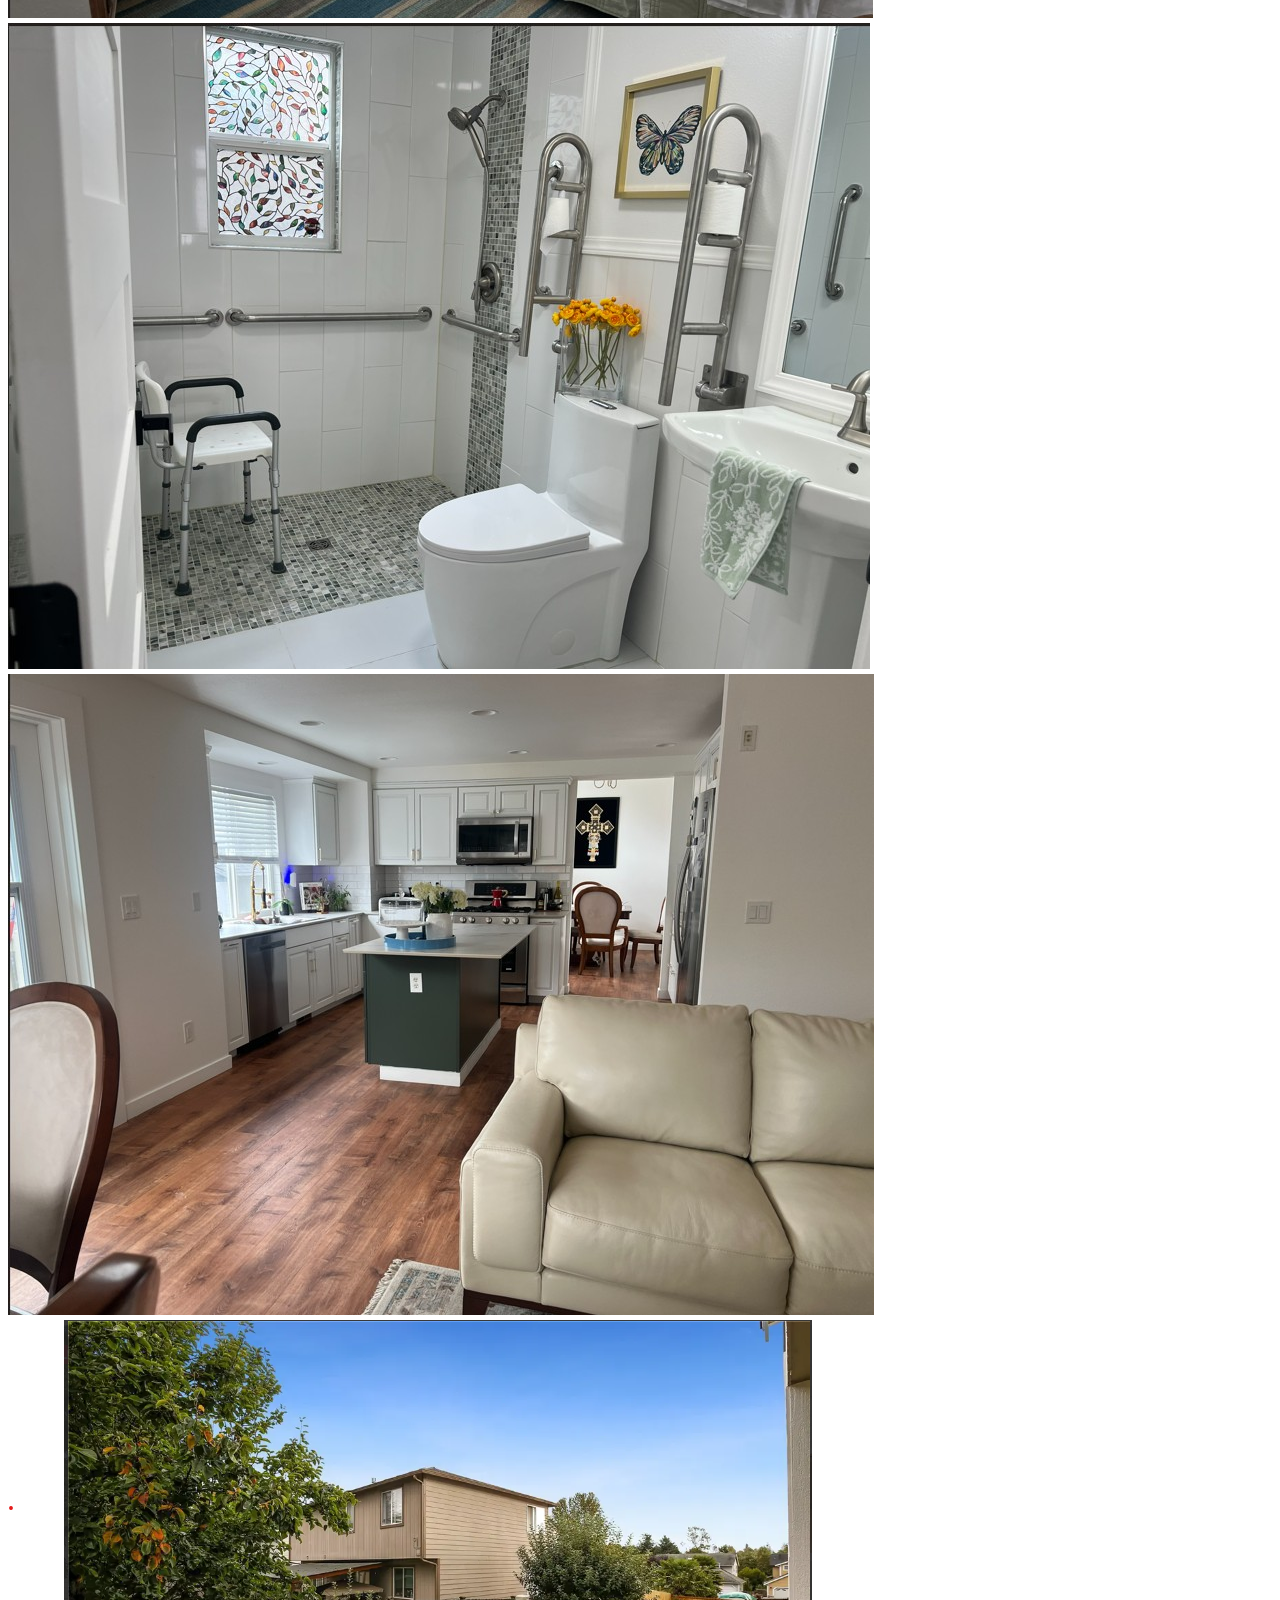
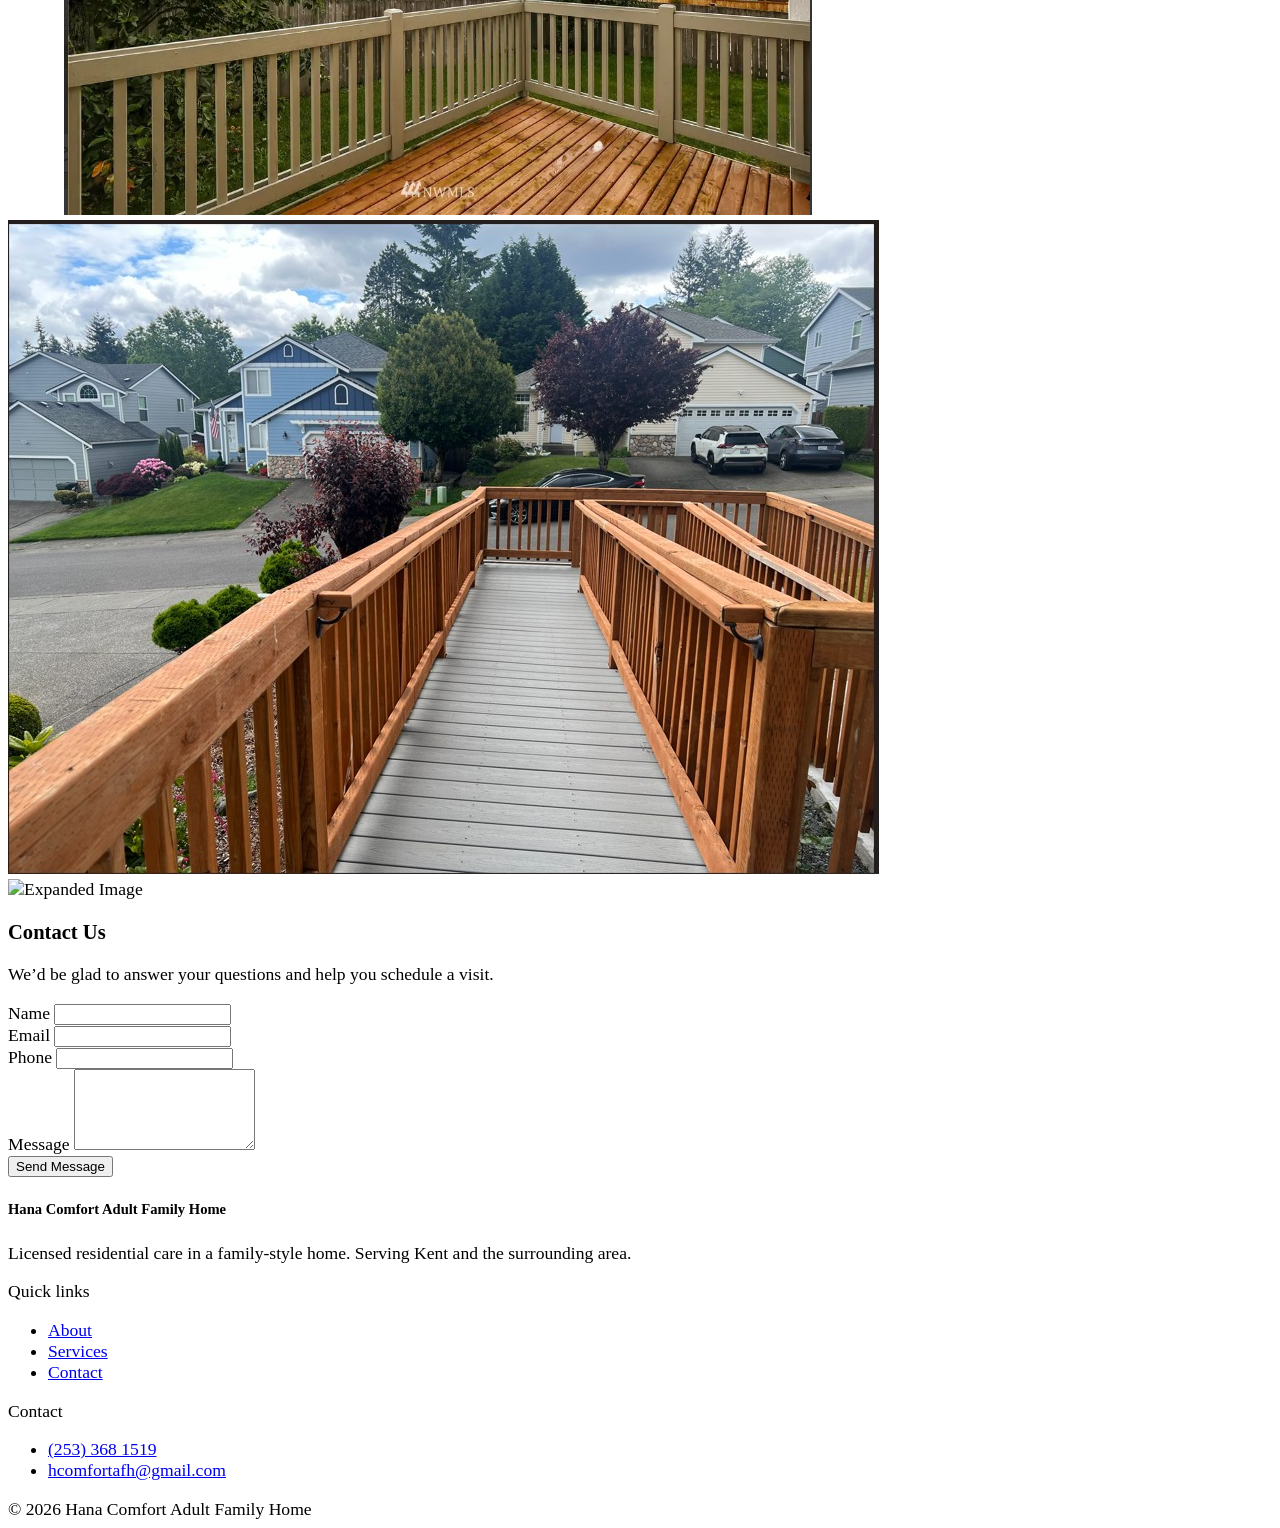
==== commit e04542a9: "content added after comment" ====
--- a/index.html
+++ b/index.html
@@ -51,7 +51,7 @@
                     Hana Comfort Adult Family Home
                 </h1>
                 <p class="text-sm text-slate-600 leading-tight font-semibold tracking-wide">
-                    Comfort • Care • Community
+                    Tender • Love • Care
                 </p>
             </div>
         </a>
